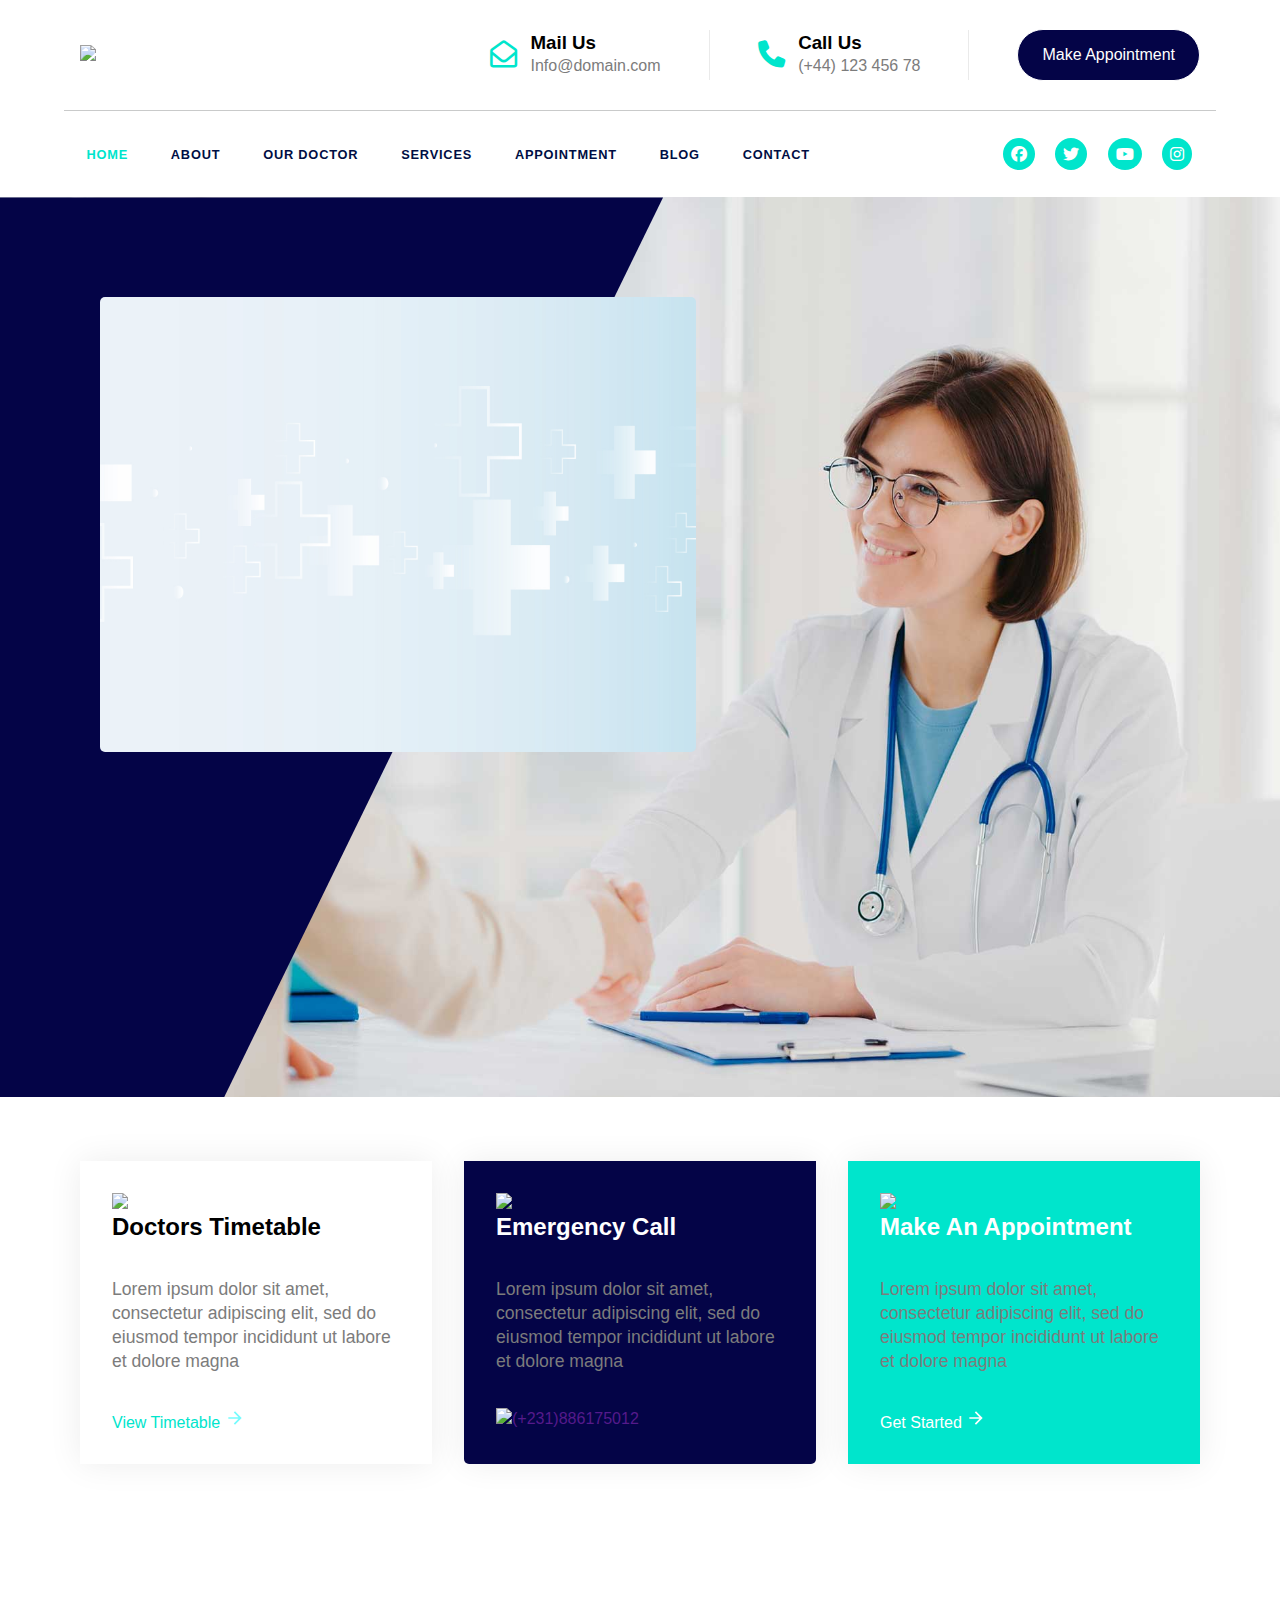
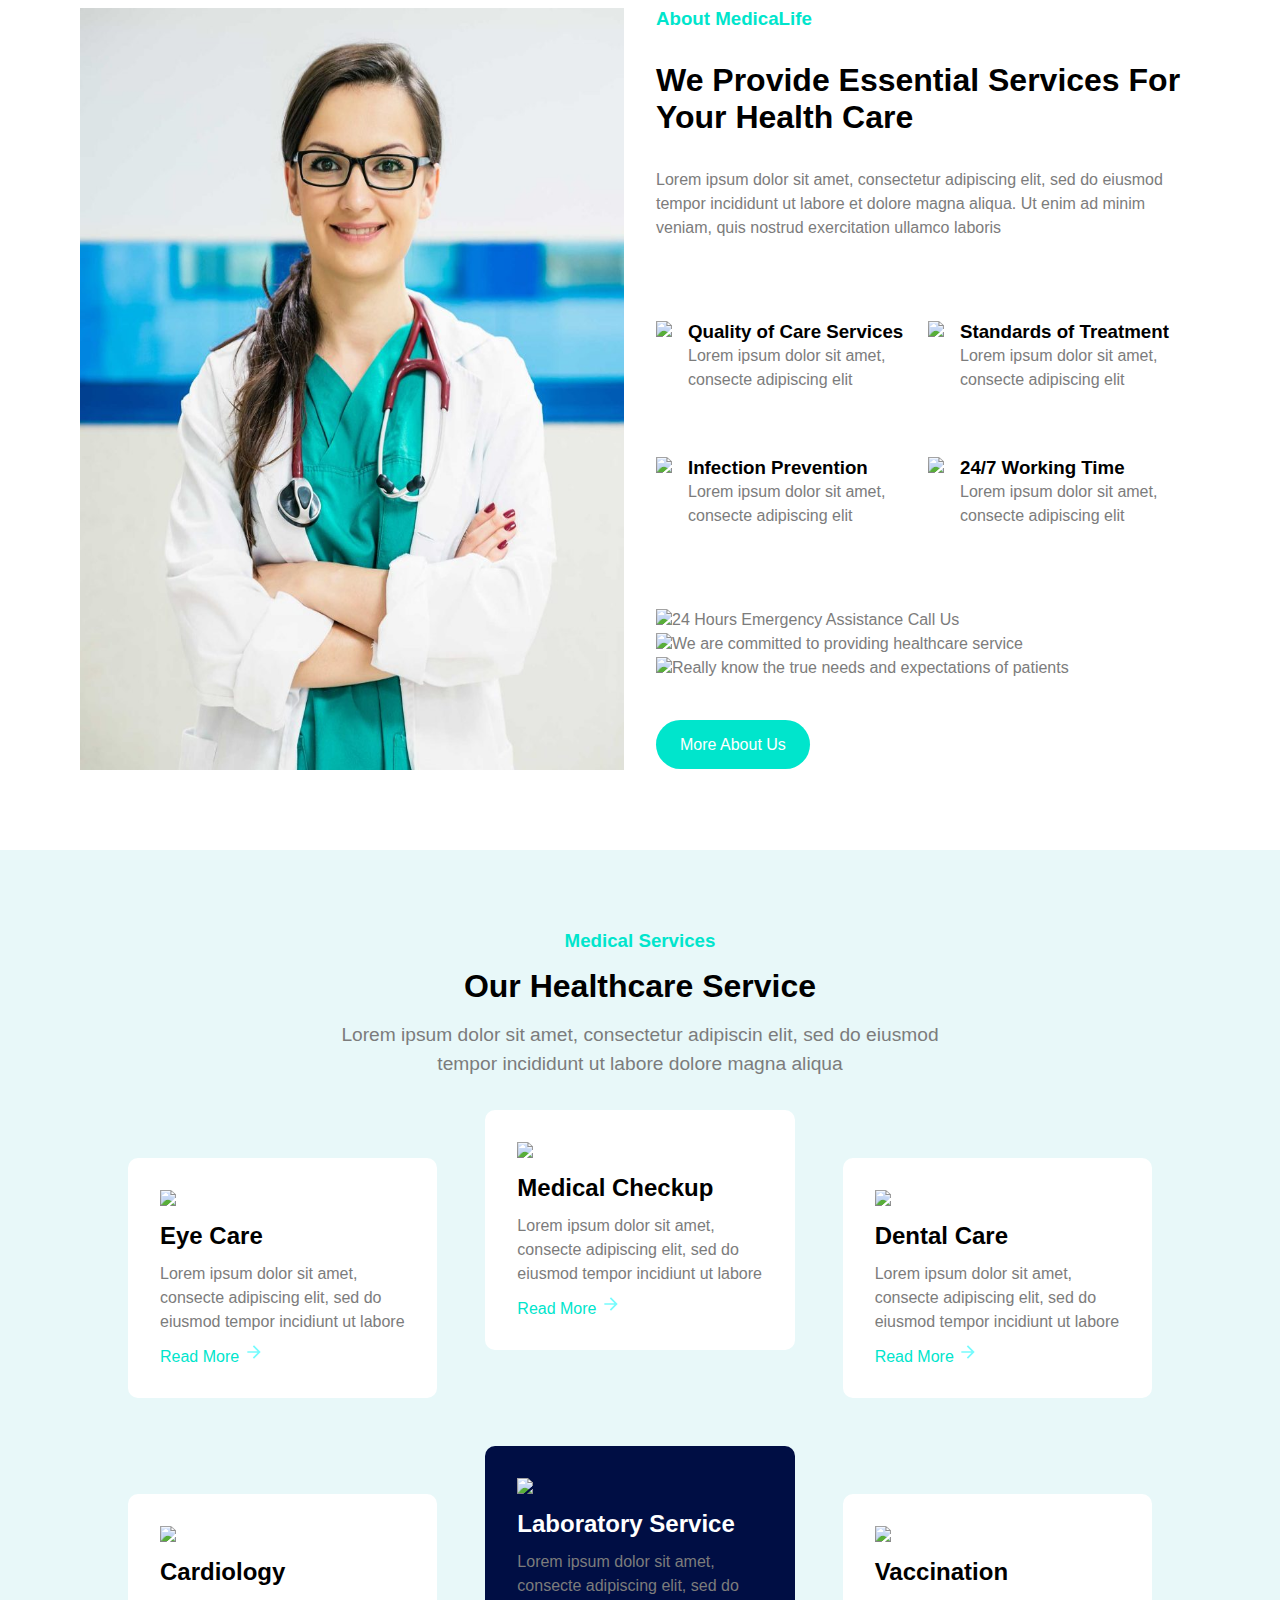
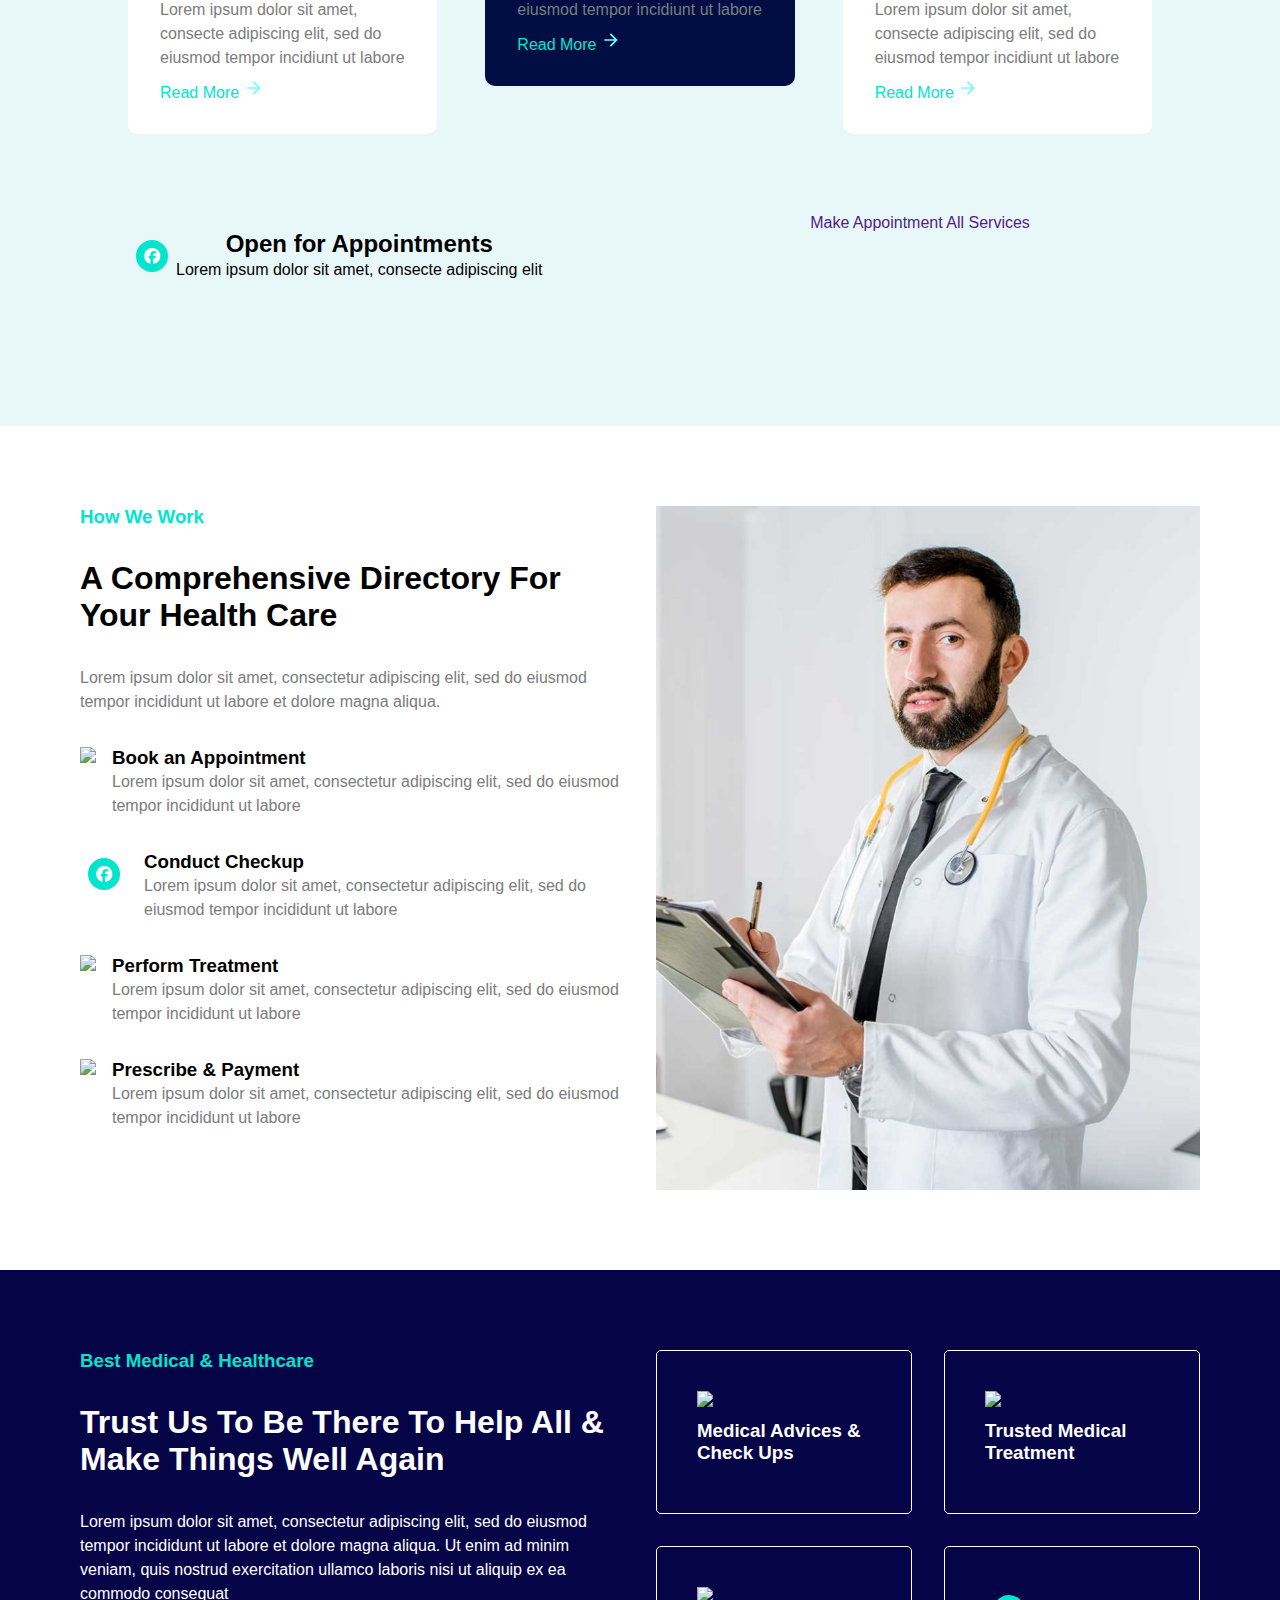
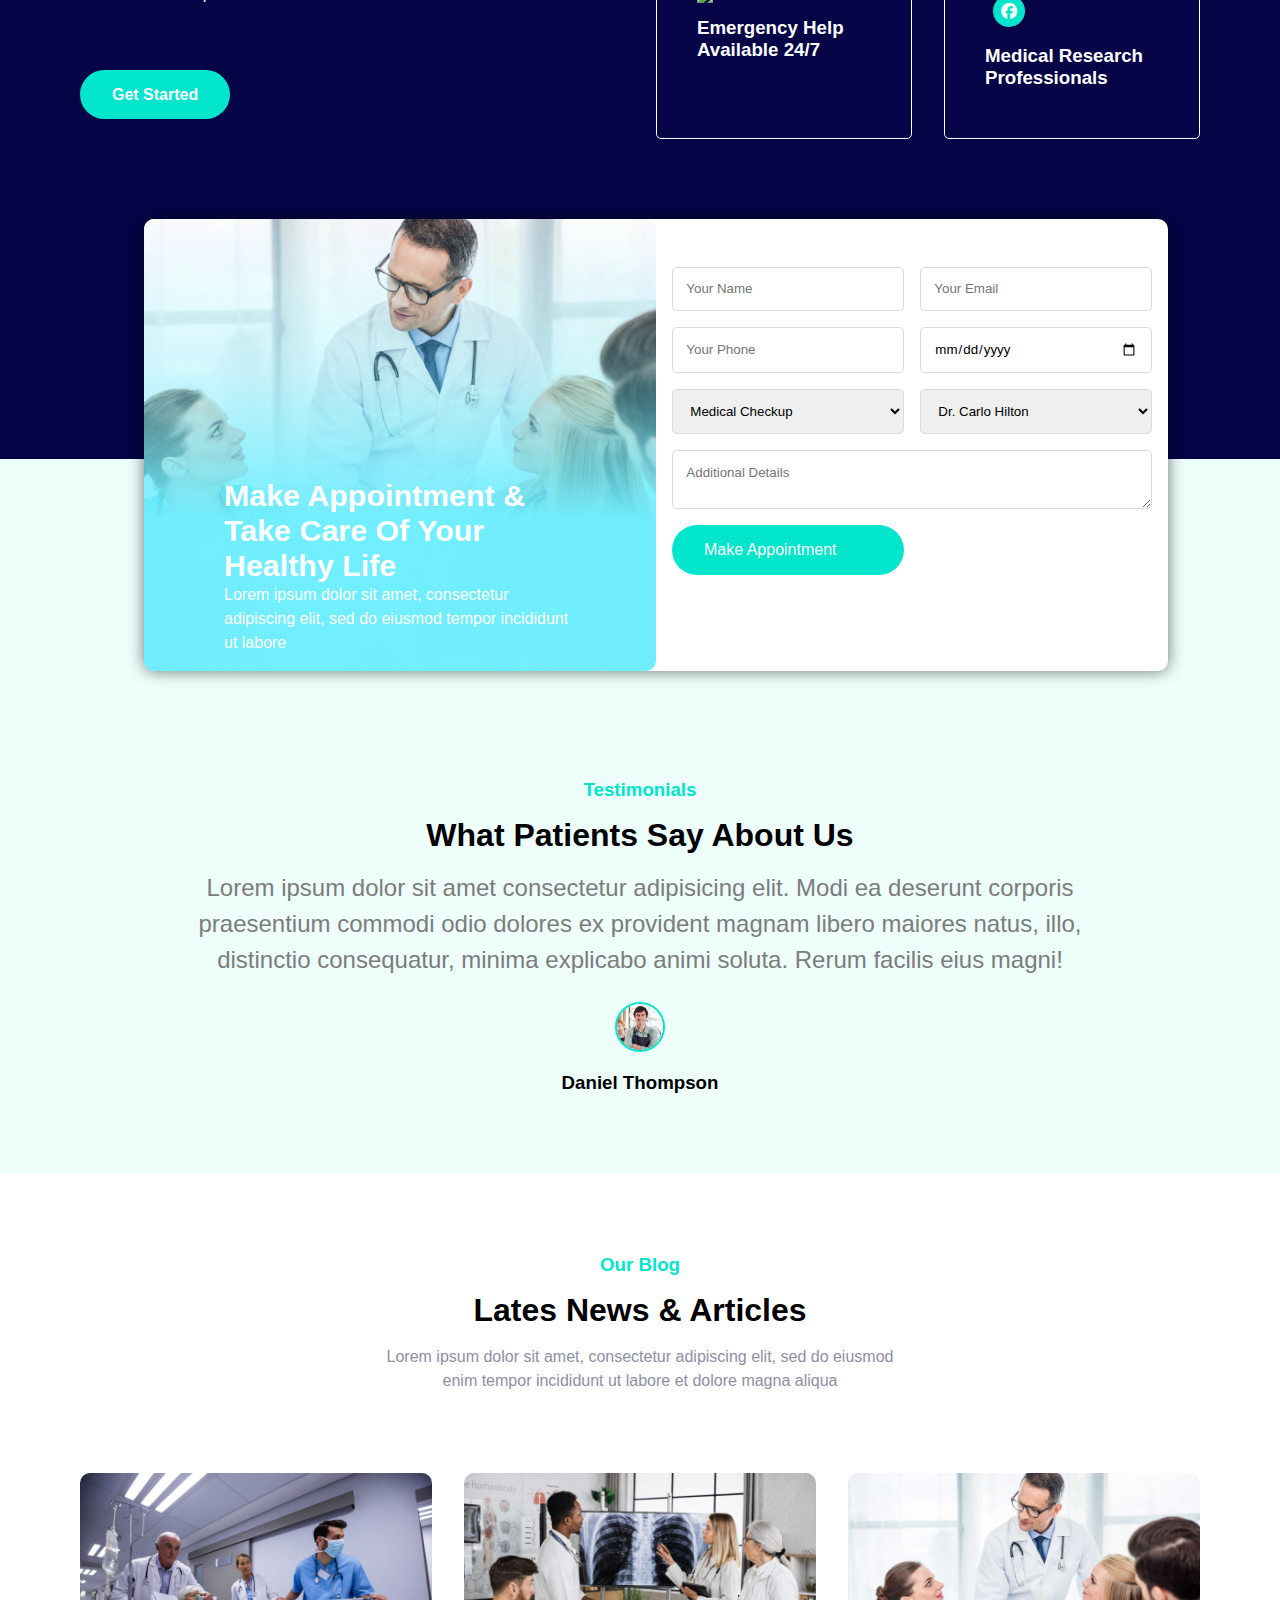
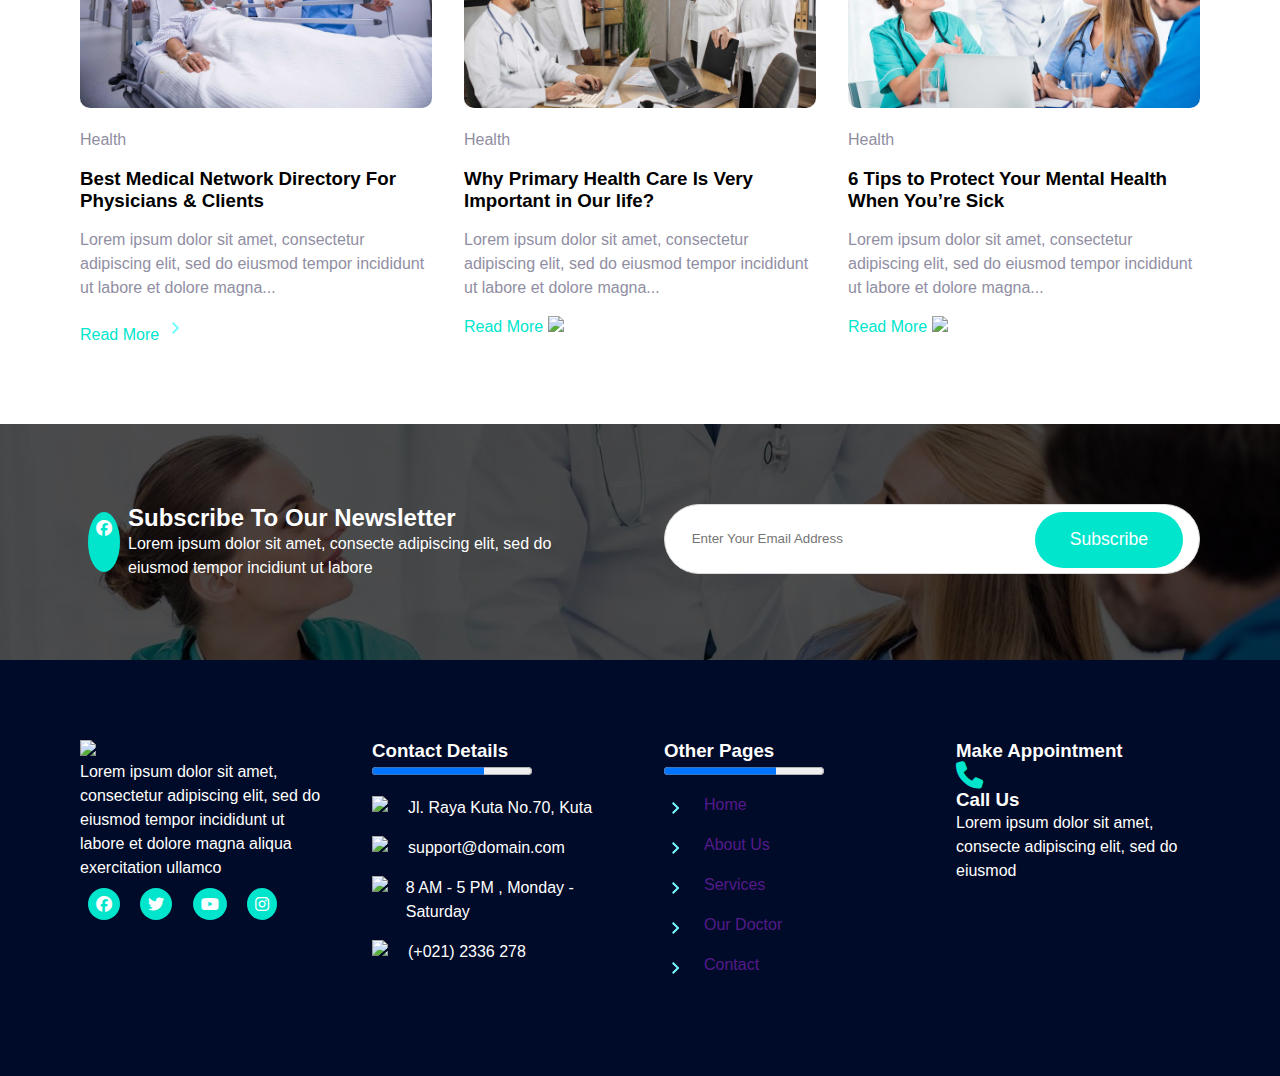
==== index.html @ dc0581f8 "Add files via upload" ====
<!DOCTYPE html>
<html lang="en">
<head>
    <meta charset="UTF-8">
    <meta name="viewport" content="width=device-width, initial-scale=1.0">
    <title>Med<span>A</span>id</title>
    <link rel="stylesheet" href="./style.css">
    <link rel="stylesheet" href="https://cdnjs.cloudflare.com/ajax/libs/font-awesome/6.5.1/css/all.min.css">
    <!-- <link href="https://unpkg.com/aos@2.3.1/dist/aos.css" rel="stylesheet"> -->
</head>
<body>
<main>
    <!-------------------header ------------>
<header>
    <div class="header">
        <a href=""><img src="./icons/logo4 (1).png" width="120px"></a>
        <article class="container">
            <!-- ----Mail Us-- -->
            <div class="row">
                <i class="fa-regular fa-envelope-open"></i> 
                <div>
                    <h3>Mail Us</h3>
                    <p>Info@domain.com</p>
                </div>
            </div>
              <!------- vertical-line --------->
              <div class="vertical-line"></div>
              <!-- ---Call Us -->
            <div class="row">
                <i class="fa-solid fa-phone"></i>    
                <div>
                    <h3>Call Us</h3>
                    <p>(+44) 123 456 78</p>
                </div>
            </div>
              <!------- vertical-line --------->
              <div class="vertical-line"></div>
              <!-- header button -->
            
                <a href="" class="appointment-link">Make Appointment</a>
        </article>
    </div>
    <div class="line"></div>
    <!-- nav links and social media contact -->
    <div class="nav-links">
        <!-- nav links  -->
       <nav>
          <a href=""> <span>HOME</span></a>
          <a href="">ABOUT</a>
          <a href="">OUR DOCTOR</a>
          <a href="">SERVICES</a>
          <a href="">APPOINTMENT</a>
          <a href="">BLOG</a>
          <a href="">CONTACT</a>
       </nav>
       <!-- social media contact -->
        <div>
          <i class="fa-brands fa-facebook"></i>
          <i class="fa-brands fa-twitter"></i> 
          <i class="fa-brands fa-youtube"></i> 
          <i class="fa-brands fa-instagram"></i> 
        </div>
    </div>
</header>
<!-------------- hero section ---------->

<section class="hero-section">
    <!-- clip-path background color -->
    <div class="clip-path"></div>

    <div class="hero-container">
        <h1>Best Medical & Healthcare Service For Your Family</h1>
        <p>Lorem ipsum dolor sit amet, consectetur adipiscing elit, sed do eiusmod tempor incididunt ut labore et dolore magna aliqua.</p>
        <div class="hero-contact">
         <a href="">Contact Us</a>
        </div>
        <!-- <span class="color-span"></span> -->
    </div>
    <!------video-play button---->
    <i class="fa-regular fa-circle-play"></i>  
</section>
<!-- -------------SECTION 2 portion (Doctors Timetable,Emergency Call & Make An Appointment) -->
<section>
    <article class=" rows">
        <div class="col col-1">
            <img src="./icons/chekk.png" width="50px">
            <h2>Doctors Timetable</h2>
            <p>Lorem ipsum dolor sit amet, consectetur adipiscing elit, sed do eiusmod tempor incididunt ut labore et dolore magna</p>
            <a href=""><span>View Timetable</span></a>
            <svg class="svg" xmlns="http://www.w3.org/2000/svg" height="24px" viewBox="0 -960 960 960" width="24px" fill="#75FBFD"><path d="M647-440H160v-80h487L423-744l57-56 320 320-320 320-57-56 224-224Z"/></svg>
        </div>
        <div class="col col-2">
            <img src="./icons/ecg_heart_48dp_FILL0_wght400_GRAD0_opsz48.png" width="50px">
            <h2>Emergency Call</h2>
            <p>Lorem ipsum dolor sit amet, consectetur adipiscing elit, sed do eiusmod tempor incididunt ut labore et dolore magna</p>
            <a href=""><img class="col-2-img" src="./icons/call_24dp_FILL0_wght400_GRAD0_opsz24.png" width="15px">(+231)886175012</a>
        </div>
        <div class=" col col-3">
            <img src="./icons/phone.png" width="50px">
            <h2>Make An Appointment</h2>
            <p>Lorem ipsum dolor sit amet, consectetur adipiscing elit, sed do eiusmod tempor incididunt ut labore et dolore magna</p>
               <a href="">Get Started</a>
               <svg class="svg" xmlns="http://www.w3.org/2000/svg" height="24px" viewBox="0 -960 960 960" width="24px" fill="#FFFFFF"><path d="M647-440H160v-80h487L423-744l57-56 320 320-320 320-57-56 224-224Z"/></svg>
        </div>
    </article>
    <!--------------SECTION 3 portion (About MedicaLife)---------- -->
    <article class=" About-MedicaLife">
        <div  class="image-background">
               <img src="./pictures/profile-qorga7ddh2tsvg2kkem7p39rzdx43914fgzhg4nksg.jpg" width="500px">
        </div>
        <div>
            <h3><span>About MedicaLife</span></h3>
            <h2>We Provide Essential Services For Your Health Care</h2>
            <p>Lorem ipsum dolor sit amet, consectetur adipiscing elit, sed do eiusmod tempor incididunt ut labore et dolore magna aliqua. Ut enim ad minim veniam, quis nostrud exercitation ullamco laboris</p>
            <!-- Services,Prevention,Treatment & 24/7 Working Time -->
            <article class="about">
                <div class="col-4">
                    <div>
                       <img src="./icons/ecg_heart_48dp_FILL0_wght400_GRAD0_opsz48.png" width="40px">
                    </div>
                    <div>
                        <h3>Quality of Care Services</h3>
                        <p>Lorem ipsum dolor sit amet, consecte adipiscing elit</p>
                    </div>
                </div>
                <div class="col-4">
                    <div>
                       <img src="./icons/stethoscope_48dp_FILL0_wght400_GRAD0_opsz48.png" width="40px">
                    </div>
                    <div>
                        <h3>Standards of Treatment</h3>
                        <p>Lorem ipsum dolor sit amet, consecte adipiscing elit</p>
                    </div>
                </div>
                <div class="col-4">
                    <div>
                      <img src="./icons/microbiology_48dp_FILL0_wght400_GRAD0_opsz48.png" width="40px">
                    </div>
                    <div>
                        <h3>Infection Prevention</h3>
                        <p>Lorem ipsum dolor sit amet, consecte adipiscing elit</p>
                    </div>
                </div>
                <div class="col-4">
                    <div>
                      <img src="./icons/nest_clock_farsight_analog_48dp_FILL0_wght400_GRAD0_opsz48.png" width="40px">
                    </div>
                    <div>
                        <h3>24/7 Working Time</h3>
                        <p>Lorem ipsum dolor sit amet, consecte adipiscing elit</p>
                    </div>
                </div>
            </article>
            <div class=" emergency">
              <p><img src="./icons/check_circle_24dp_FILL0_wght400_GRAD0_opsz24.png" width="20px">24 Hours Emergency Assistance Call Us</p>
              <p><img src="./icons/check_circle_24dp_FILL0_wght400_GRAD0_opsz24.png" width="20px">We are committed to providing healthcare service</p>
              <p><img src="./icons/check_circle_24dp_FILL0_wght400_GRAD0_opsz24.png" width="20px">Really know the true needs and expectations of patients</p>
            </div>
            <div class="link">
              <a href="" >More About Us</a>
            </div>
        </div>
       
    </article>
</section>
<!---------------- -SECTION 4 portion (Our Healthcare Service)--------------->

<section  class="Medical-Services">
    <h3><span>Medical Services</span></h3>
    <h2 class="medical-services-h2">Our Healthcare Service</h2>
    <p class="medical-services-p">Lorem ipsum dolor sit amet, consectetur adipiscin elit, sed do eiusmod tempor incididunt ut labore dolore magna aliqua</p>
    <article class="service">
        <div class="divs">
            <img src="./icons/eye.png" width="60px">
            <h2>Eye Care</h2>
            <p>Lorem ipsum dolor sit amet, consecte adipiscing elit, sed do eiusmod tempor incidiunt ut labore</p>
            <a href=""><span>Read More</span></a>
            <svg class="svg" xmlns="http://www.w3.org/2000/svg" height="24px" viewBox="0 -960 960 960" width="24px" fill="#75FBFD"><path d="M647-440H160v-80h487L423-744l57-56 320 320-320 320-57-56 224-224Z"/></svg>

        </div>
        <div class="div1">
            <img src="./icons/chekk.png" width="60px">
            <h2>Medical Checkup</h2>
            <p>Lorem ipsum dolor sit amet, consecte adipiscing elit, sed do eiusmod tempor incidiunt ut labore</p>
            <a href=""><span>Read More</span></a>
            <svg class="svg" xmlns="http://www.w3.org/2000/svg" height="24px" viewBox="0 -960 960 960" width="24px" fill="#75FBFD"><path d="M647-440H160v-80h487L423-744l57-56 320 320-320 320-57-56 224-224Z"/></svg>
        </div>
        <div class="divs">
            <img src="./icons/totth-WXDFW9G.png" width="60px">
            <h2>Dental Care</h2>
            <p>Lorem ipsum dolor sit amet, consecte adipiscing elit, sed do eiusmod tempor incidiunt ut labore</p>
            <a href=""><span>Read More</span></a>
            <svg class="svg" xmlns="http://www.w3.org/2000/svg" height="24px" viewBox="0 -960 960 960" width="24px" fill="#75FBFD"><path d="M647-440H160v-80h487L423-744l57-56 320 320-320 320-57-56 224-224Z"/></svg>
        </div>
        <div class="divs">
            <img src="./icons/cardio.png" width="60px">
            <h2>Cardiology</h2>
            <p>Lorem ipsum dolor sit amet, consecte adipiscing elit, sed do eiusmod tempor incidiunt ut labore</p>
            <a href=""><span>Read More</span></a>
            <svg class="svg" xmlns="http://www.w3.org/2000/svg" height="24px" viewBox="0 -960 960 960" width="24px" fill="#75FBFD"><path d="M647-440H160v-80h487L423-744l57-56 320 320-320 320-57-56 224-224Z"/></svg>
        </div>
        <div class="div-blue">
            <img src="./icons/medicine.png" width="60px">
            <h2>Laboratory Service</h2>
            <p>Lorem ipsum dolor sit amet, consecte adipiscing elit, sed do eiusmod tempor incidiunt ut labore</p>
            <a href=""><span>Read More</span></a>
            <svg class="svg" xmlns="http://www.w3.org/2000/svg" height="24px" viewBox="0 -960 960 960" width="24px" fill="#75FBFD"><path d="M647-440H160v-80h487L423-744l57-56 320 320-320 320-57-56 224-224Z"/></svg>
        </div>
        <div class="divs">
            <img src="./icons/vaccine-WXDFW9G.png" width="60px">
            <h2>Vaccination</h2>
            <p>Lorem ipsum dolor sit amet, consecte adipiscing elit, sed do eiusmod tempor incidiunt ut labore</p>
            <a href=""><span>Read More</span></a>
            <svg class="svg" xmlns="http://www.w3.org/2000/svg" height="24px" viewBox="0 -960 960 960" width="24px" fill="#75FBFD"><path d="M647-440H160v-80h487L423-744l57-56 320 320-320 320-57-56 224-224Z"/></svg>
        </div>
    </article>
    <div class="about">
        <article  class="row">
            <i class="fa-brands fa-facebook"></i>
            <div>
                <h2>Open for Appointments</h2>
                <p>Lorem ipsum dolor sit amet, consecte adipiscing elit</p>
            </div>
        </article>
        <article>
            <a href="">Make Appointment</a>
            <a href="">All Services</a>
        </article>
        
    </div>
    
</section>
<!-- -------------------SECTION 5 portion (How We Work)----------- -->
 <section>
    <article class="How-We-Work">
        <div>
            <h3><span>How We Work</span></h3>
            <h2>A Comprehensive Directory For Your Health Care</h2>
            <p>Lorem ipsum dolor sit amet, consectetur adipiscing elit, sed do eiusmod tempor incididunt ut labore et dolore magna aliqua.</p>
            <div>
                <article class="col-4">
                    <div>
                      <img src="./icons/phone_android_48dp_FILL0_wght400_GRAD0_opsz48.png" width="50px">
                    </div>
                    <div>
                        <h3>Book an Appointment</h3>
                        <p>Lorem ipsum dolor sit amet, consectetur adipiscing elit, sed do eiusmod tempor incididunt ut labore</p>
                    </div> 
                </article>
                <article class="col-4">
                    <div>
                      <i class="fa-brands fa-facebook"></i>
                    </div>
                    <div>
                        <h3>Conduct Checkup</h3>
                        <p>Lorem ipsum dolor sit amet, consectetur adipiscing elit, sed do eiusmod tempor incididunt ut labore</p>
                    </div> 
                </article>
                <article class="col-4">
                    <div>
                      <img src="./icons/stethoscope_48dp_FILL0_wght400_GRAD0_opsz48.png" width="50px">
                    </div>
                    <div>
                        <h3>Perform Treatment</h3>
                        <p>Lorem ipsum dolor sit amet, consectetur adipiscing elit, sed do eiusmod tempor incididunt ut labore</p>
                    </div> 
                </article>
                <article class="col-4">
                    <div>
                      <img src="./icons/payments_48dp_FILL0_wght400_GRAD0_opsz48.png" width="50px">
                    </div>
                    <div>
                        <h3>Prescribe & Payment</h3>
                        <p>Lorem ipsum dolor sit amet, consectetur adipiscing elit, sed do eiusmod tempor incididunt ut labore</p>
                    </div> 
                </article>
            </div>
        </div>
        <div  class="image-background">
            
               <img src="./pictures/122-qorg9moxaq1hs0wlx5of68hmwwr1dwr10mmsw1i8lc.jpg" width="500px">
            
        </div>
    </article>
 </section>
 <!------------- -SECTION 6 portion (Best Medical & Healthcare) -------------------->
 <section class="section-6">
    <div data-aos="fade-right"
     data-aos-offset="300"
     data-aos-easing="ease-in-sine">

    <article class="Best-Medical-Healthcare">
        <div>
            <h3><span>Best Medical & Healthcare</span></h3> 
            <h2>Trust Us To Be There To Help All & Make Things Well Again</h2> 
            <p>Lorem ipsum dolor sit amet, consectetur adipiscing elit, sed do eiusmod tempor incididunt ut labore et dolore magna aliqua. Ut enim ad minim veniam, quis nostrud exercitation ullamco laboris nisi ut aliquip ex ea commodo consequat</p> 
             <a href="">Get Started</a>
        </div>
        <div class=" best-medical-cols ">
            <article class="best-medical">
                <img src="./icons/stethoscope_48dp_FILL0_wght400_GRAD0_opsz48.png" width="50px">
                <h3>Medical Advices & Check Ups</h3>
            </article>
            <article class="best-medical">
                <img src="./icons/chekk.png" width="50px">
                <h3>Trusted Medical Treatment</h3>
            </article>
            <article  class="best-medical">
                <img src="./icons/ecg_heart_48dp_FILL0_wght400_GRAD0_opsz48.png" width="50px">
                <h3>Emergency Help Available 24/7</h3>
            </article>
            <article class="best-medical">
                <i class="fa-brands fa-facebook"></i>
                <h3>Medical Research Professionals</h3>
            </article>
        </div>
    </article>
    </div>
     <!--------------------------Make Appointment form--------------->
 <article  class="parent-box">
    <div class="parent-child">
        <h2>Make Appointment & Take Care Of Your Healthy Life</h2>
        <p>Lorem ipsum dolor sit amet, consectetur adipiscing elit, sed do eiusmod tempor incididunt ut labore</p>
    </div>
    <div>
        <form class="forms" >
            <div class="form">
                <input type="text" placeholder="Your Name">
                <input type="email" placeholder="Your Email">
                <input type="text" placeholder="Your Phone">
                <input type="date" >
            </div>
            <div class="form">
                <select id="" class="select1">
                    <option >Medical Checkup</option>
                    <option >Dental Care</option>
                    <option >Laboratory Service</option>
                    <option >Vaccination</option>
                </select>
            
                <select id="" class="select1">
                    <option >Dr. Carlo Hilton</option>
                    <option >Dr. Emmanuel Moiwoh Jr</option>
                    <option >Dr. William T Johnson</option>
                    <option >Dr. Benefit Shuga</option>
                </select>
            </div>
            <div class="form">
               <textarea name="" id="" placeholder="Additional Details"></textarea>
            
                <a href="">Make Appointment</a>
            </div>
        

            
        </form>
    </div>
 </article>
 </section>
 <div class="belog-form"></div>

 <!-- ---------------------SECTION 7 portion (What Patients Say About Us) ------------------>
    <section class="Testimony-box">
      <h3><span>Testimonials</span></h3>
      <h2>What Patients Say About Us</h2>
      <p>Lorem ipsum dolor sit amet consectetur adipisicing elit. Modi ea deserunt corporis praesentium commodi odio dolores ex provident magnam libero maiores natus, illo, distinctio consequatur, minima explicabo animi soluta. Rerum facilis eius magni!</p>
      <div>
         <img src="./pictures/3SUMAU.jpg" width="50px">
      </div>
      <h3>Daniel Thompson</h3>
    </section>
    <!-- --------SECTION 8 portion (Our Blog)----- -->
    <section class="our-blog">
        <h3><span>Our Blog</span></h3>
        <h2>Lates News & Articles</h2>
        <p>Lorem ipsum dolor sit amet, consectetur adipiscing elit, sed do eiusmod enim tempor incididunt ut labore et dolore magna aliqua</p>
        <article class="our-blog-parent-article">
            <!-- -------Health div---------->
            <div class="blog-col">
                <img src="./pictures/blog-1-1536x1024.jpg" width="350px" class="blog-img">
                <p>Health</p>
                <h3>Best Medical Network Directory For Physicians & Clients</h3>
                <p>Lorem ipsum dolor sit amet, consectetur adipiscing elit, sed do eiusmod tempor incididunt ut labore et dolore magna...</p>
                <a href=""><span>Read More</span></a>
                <svg xmlns="http://www.w3.org/2000/svg" height="24px" viewBox="0 -960 960 960" width="24px" fill="#75FBFD"><path d="M504-480 320-664l56-56 240 240-240 240-56-56 184-184Z"/></svg>
            </div>
            <!-- -------Medical div---------->
            <div class="blog-col">
                <img src="./pictures/blog-2-1536x1024.jpg" width="350px" class="blog-img">
                <p>Health</p>
                <h3>Why Primary Health Care Is Very Important in Our life?</h3>
                <p>Lorem ipsum dolor sit amet, consectetur adipiscing elit, sed do eiusmod tempor incididunt ut labore et dolore magna...</p>
                <a href=""><span>Read More</span></a>
                <img src="./icons/chevron_right_24dp_FILL0_wght400_GRAD0_opsz24.png" width="20px">
            </div>
            <!-- ------Insight div---------->
            <div class="blog-col">
                <img src="./pictures/blog-3-1536x1025.jpg" width="350px" class="blog-img">
                <p>Health</p>
                <h3>6 Tips to Protect Your Mental Health When You’re Sick</h3>
                <p>Lorem ipsum dolor sit amet, consectetur adipiscing elit, sed do eiusmod tempor incididunt ut labore et dolore magna...</p>
                <a href=""><span>Read More</span></a>
                <img src="./icons/chevron_right_24dp_FILL0_wght400_GRAD0_opsz24.png" width="20px">
            </div>
        </article>
    </section>
    <!---------------------- Subscribe To Our Newsletter------------------- -->
    <article class="subscribe">
        <div class="subscribe-box">
            <i class="fa-brands fa-facebook"></i>
            <div>
               <h2>Subscribe To Our Newsletter</h2>
               <p>Lorem ipsum dolor sit amet, consecte adipiscing elit, sed do eiusmod tempor incidiunt ut labore</p>
            </div>
        </div>
        <div>
            <input type="email" placeholder="Enter Your Email Address">
            <button class="subscribe-button">Subscribe</button>
        </div>
    </article>
    <!-------------------------- Footer ------------------------>
    <section class="footer">
        <article class="footer-row">
            <div class="Footer-col">
                <a href=""><img src="./icons/Footer-logo.png" width="120px"></a> 
                <p>Lorem ipsum dolor sit amet, consectetur adipiscing elit, sed do eiusmod tempor incididunt ut labore et dolore magna aliqua exercitation ullamco</p> 
                 <!-- social media contact -->
                <div class="footer-icon">
                  <i class="fa-brands fa-facebook"></i>
                  <i class="fa-brands fa-twitter"></i> 
                  <i class="fa-brands fa-youtube"></i> 
                  <i class="fa-brands fa-instagram"></i> 
                </div>
            </div>
            <!-- Contact Details -->
            <div class="Footer-col">
                <h3>Contact Details</h3>
                <progress value="70" max="100"></progress>
                <article class="contact">
                    <img src="./icons/location_on_48dp_FILL0_wght400_GRAD0_opsz48.png" width="20px">
                    <p>Jl. Raya Kuta No.70, Kuta</p>   
                </article>
                <article class="contact">
                    <img src="./icons/mail_24dp_FILL0_wght400_GRAD0_opsz24.png" width="20px">
                    <p>support@domain.com</p>   
                </article>
                <article class="contact">
                    <img src="./icons/nest_clock_farsight_analog_48dp_FILL0_wght400_GRAD0_opsz48.png" width="20px">
                    <p>8 AM - 5 PM , Monday - Saturday</p>   
                </article>
                <article class="contact">
                    <img src="./icons/call_24dp_FILL0_wght400_GRAD0_opsz24.png" width="20px">
                    <p>(+021) 2336 278</p>   
                </article>
            </div>
             <!--Other Pages -->
            <div class="Footer-col">
                <h3>Other Pages</h3>
                <progress value="70" max="100"></progress>
                <article class="contact">
                    <svg xmlns="http://www.w3.org/2000/svg" height="24px" viewBox="0 -960 960 960" width="24px" fill="#75FBFD"><path d="M504-480 320-664l56-56 240 240-240 240-56-56 184-184Z"/></svg>
                    <a href="">Home</a>  
                </article>
                <article class="contact">
                    <svg xmlns="http://www.w3.org/2000/svg" height="24px" viewBox="0 -960 960 960" width="24px" fill="#75FBFD"><path d="M504-480 320-664l56-56 240 240-240 240-56-56 184-184Z"/></svg>
                    <a href="">About Us</a>   
                </article>
                <article class="contact">
                    <svg xmlns="http://www.w3.org/2000/svg" height="24px" viewBox="0 -960 960 960" width="24px" fill="#75FBFD"><path d="M504-480 320-664l56-56 240 240-240 240-56-56 184-184Z"/></svg>
                    <a href="">Services</a>   
                </article>
                <article class="contact">
                    <svg xmlns="http://www.w3.org/2000/svg" height="24px" viewBox="0 -960 960 960" width="24px" fill="#75FBFD"><path d="M504-480 320-664l56-56 240 240-240 240-56-56 184-184Z"/></svg>
                    <a href="">Our Doctor</a>  
                </article>
                <article class="contact">
                    <svg xmlns="http://www.w3.org/2000/svg" height="24px" viewBox="0 -960 960 960" width="24px" fill="#75FBFD"><path d="M504-480 320-664l56-56 240 240-240 240-56-56 184-184Z"/></svg>
                    <a href="">Contact</a>  
                </article>
            </div>
             <!-- Make Appointment -->
            <div class="Footer-col">
                <h3>Make Appointment</h3>
                <div>
                    <i class="fa-solid fa-phone"></i>
                    <div>
                        <h3>Call Us</h3>
                        <p>Lorem ipsum dolor sit amet, consecte adipiscing elit, sed do eiusmod</p>
                    </div>
                </div>
            </div>
        
        </article>
    </section>
</main> 
<!-- <script src="https://unpkg.com/aos@2.3.1/dist/aos.js"></script> -->
<script>
    // AOS.init();
  </script>
</body>
</html>
---- style.css ----
/* div{
   

} */
*{
    margin: 0;
    padding: 0;
    box-sizing: border-box;
    font-family: sans-serif;
    text-decoration: none;
}
p{
   line-height: 1.5em;
}
span{
   color: #00E5CC;
}
/* ------------------header ------------ */
.header{
   display: flex;
   justify-content: space-between;
   align-items: center;
   padding: 1em 5em;
}
header h2{
   font-size: 2rem;
   color: #000E44;
}
/* ------------------header contact area------------ */
.container{
     display: flex;
   align-items: center;
}
.row{
   display: flex;
   align-items: center;
    padding: 1em 3em;
   
}
/* ---- vertical-line ------- */
.vertical-line{
   height: 50px;
   border-left: 1px solid #EAEAEA;
   
  
}
header p{
   color: #7c7c7c;
}
/* ------ header button ------- */
.appointment-link{
   border: 1px solid;
   padding: 1em 1.5em;
   border-radius: 3rem;
   margin-left: 3em;
   background-color: #040447;
   text-decoration: none;
   color: white;
   transition: 0.5s;
}
.appointment-link:hover{
   transform: translateY(-10px);
   
}
/* ------ header icons ------- */
.fa-regular,.fa-solid{
   font-size: 1.7rem;
   margin-right: 0.5em;
   color: #00E5CC;
}
/*------ header line----- */
.line{
   border-bottom: 1px solid rgb(201, 202, 202);
   width: 90%;
   margin: 0 auto; 
}
/* - nav links and social media contact - */
.nav-links{
   display: flex;
   justify-content: space-between;
   padding: 1.2em 5em;
   align-items: center;
}
/* -- nav links -----  */
nav a{
   text-decoration: none;
   padding: 0.5em;
   font-size: 0.8rem;
   color: #000E44;
   letter-spacing: 0.05rem;
   margin-right: 2em;
   font-weight: 800;
   transition: 0.5s;
   
}
nav a:hover{
   color: #00E5CC;
}
/* social media contact  */
.fa-brands{
   padding: 0.5em;
   background-color: #00E5CC;
   border-radius: 50%;
   margin: 0.5em;
   color: white;
   cursor: pointer;
}
.fa-brands:hover{
   background-color: #000B29;
   transition: 0.5s;
   transform: scale(0.85);
}
/* ---------------hero-section-------------- */
.hero-section{
   background-image: url(./pictures/banner2.jpg);
   height: 100vh;
   background-repeat: no-repeat;
   background-position: center;
   background-size: cover;
   position: relative;
   width: 100%;
   
}
/*----- hero-container----- */
.hero-container{
   background-image: url(./pictures/bg-health.jpg);
   background-repeat: no-repeat;
   background-position: center;
   background-size: cover;
   object-fit: contain;
   max-width: 600px;
   padding: 5em 3em;
   border-radius: 5px;
   position: absolute;
   left: 100px;
   top: 100px;
   

   
}
/* --------hero-container h1 --------*/
.hero-container h1{
   font-size: 3rem;
   max-width: 500px;
   color: #040447;
   transform: translateX(-100%);
   opacity: 0;
   animation:splash 2s forwards;
   transition: 3s;
   animation-delay: 1s;
}
/* -----.hero-container paragraph-------*/
.hero-container p{
   max-width: 500px;
   margin-top: 1em;
   margin-bottom: 3em;
   transform: translateX(100%);
   opacity: 0;
   animation:splash 1s forwards;
   transition: 3s;
   animation-delay: 1s;
}
/* ----------hero-container  button----------- */
.hero-container  a{
  
   border: 1px solid;
   padding: 1em 1.5em;
   border-radius: 3rem;
   background-color: #040447;
   text-decoration: none;
   color: white;


   
}
.hero-contact{
   transform: translateX(-100%);
   opacity: 0;
   animation:links 1s forwards;
   transition: 3s;
   animation-delay: 1s;
}
.hero-contact:hover{
   transform: translateY(-10px);
   
}
.color-span{
   background-color: #00E5CC;
   height: 20px;
   width: 250px;
   position: absolute;
   top: 10.5em;
   
}
/* --------------animation for the hero section --------*/
@keyframes splash{
   to{
      opacity: 1;
      transform: translateX(0px);
   }
}
@keyframes links{
   to{
      opacity: 1;
      transform: translateX(0px);
   }
}

/*------------- clip-path background color--------- */

.clip-path{
clip-path: polygon(0 0, 74% 0, 25% 100%, 0% 100%);
background-color: #040447;
   height: 100vh;
   max-width: 70vw;
  
}
/* -----video-play button--- */
.fa-circle-play{
   position: absolute;
   bottom: 2.5rem;
   right: 35rem;
   border-radius: 5px;
   padding: 1em;
   background-color: #00E5CC;
   color: white;
   font-size: 3rem;
   transform: translateX(100%);
   opacity: 0;
   animation:splash 2s forwards;
   transition: 3s;
   animation-delay: 1s;
}
/* ------------SECTION 2 portion (Doctors Timetable,Emergency Call & Make An Appointment)---------------- */
.rows{
   padding: 4em 5em;
   display: grid;
   grid-template-columns: 1fr 1fr 1fr;
   grid-gap: 2em;
   /* transform: translateY(100%); */
   /* opacity: 0; */
   /* animation:splash 2s forwards; */
   transition: 3s;
   animation-delay: 4s;
}

.col{
   padding: 2em;
  box-shadow: 0 0  2em 0 rgba(0, 0, 0, 0.075);
}
.col p{
   margin-bottom: 2em;
   margin-top: 2em;
   color: #7c7c7c;
   font-size: 1.1rem;
   line-height: 1.5rem;
   
}
.col-2{
   background-color: #040447;
   color: white;
   padding: 2em 2em;
   
   border-radius: 0 0 5px 5px;

}
/* .col-2 a{
   padding: 1em 2em;
   background-color: white;
   color: black;
   border-radius: 5em;
   font-weight: 800;
   font-size: 1.2em;
} */
/* .col-2 a img{
   margin-right: 1em;
   margin-top: 1em;
   
} */
.col-3{
   background-color: #00E5CC;
   color:white; 
}
.col-3 a{
   color: white;
   
}
.svg{
  height: 20px;
 width: 20px;
 cursor: pointer;

}
/* ----------------------- --- ---SECTION 3 portion (About MedicaLife)---------------------------------- */
.image-background{
   background-color: #D4FBF6;
   position: relative;
}
/* .image{
   border-radius: 5px;
   position: absolute;
} */

.About-MedicaLife{
   display: grid;
   grid-template-columns: 1fr 1fr;
   padding: 5em 5em;
   grid-gap: 2em;
}
.About-MedicaLife h2{
   margin: 1em 0;
   font-size: 2rem;
}
.About-MedicaLife p{
   color: #7c7c7c;
}
.about{
   display: grid;
   grid-template-columns: 1fr 1fr;
   margin: 3em 0;
}
.col-4{
   display: flex;
   margin: 2em 0;
   line-height: 1.5rem;
   gap: 1rem;
}
.emergency{
   margin-bottom: 2.5em;
   line-height: 2rem;
}
.link{
   padding: 1em 0;

}
.link a{
   padding: 1em 1.5em;
   border-radius: 3rem;
   background-color: #00E5CC;
   text-decoration: none;
   color: white;
   margin-bottom: 1em;
}
/* ----------------- -SECTION 4 portion (Medical Services)----------------- */

.Medical-Services {
   padding: 5em 5em;
   background-color: #E8F8F9;
   text-align: center;
}
.medical-services-h2{
   font-size: 2rem;
   margin: 0.5em 0;
}
.medical-services-p{
   max-width: 600px;
   margin: 0  auto;
   line-height: 1.5em;
   font-size: 1.2rem;
   color: #7c7c7c;
}
.service{
   display: grid;
   grid-template-columns: 1fr 1fr 1fr;
   grid-gap: 3em;
   text-align: left;
   padding: 2em 3em;
   margin-bottom: 2em;
}

.divs{
   background-color: #FFFFFF;
   padding: 2em;
   margin-top: 3em;
   border-radius: 10px;
}
.divs h2{
   margin: 0.5em 0;
}
.divs p,.div-blue p,.div1 p{
   margin: 0.5em 0;
   color: #7c7c7c;
}
.div1{
   background-color: #FFFFFF;
   padding: 2em;
   margin-bottom: 3em;
   border-radius: 10px;
}
.div1 h2{
   margin: 0.5em 0;
}
.div-blue{
   background-color: #000E44;
   padding: 2em;
   color: #FFFFFF;
   margin-bottom: 3em;
   border-radius: 10px;
   
}
.div-blue h2{
   margin: 0.5em 0;
}
/* -----------------------------------SECTION 5 portion (How We Work)----------------------------  */


.How-We-Work{
   display: grid;
   grid-template-columns: 1fr 1fr;
   padding: 5em 5em;
   grid-gap: 2em;
}
.How-We-Work h2{
   margin: 1em 0;
   font-size: 2rem;
}
.How-We-Work p{
   color: #7c7c7c;
}
.image-background img{
   width: 100%;
   height: 100%;
}

/*------------------------SECTION 6 portion (Best Medical & Healthcare) ------------------------*/
.section-6{
   background-color: #040447;
   color: white;
   padding-bottom: 15em;
}
.Best-Medical-Healthcare{
   display: grid;
   grid-template-columns: 1fr 1fr;
   padding: 5em 5em;
   grid-gap: 2em;
}
.Best-Medical-Healthcare h2{
   margin: 1em 0;
   font-size: 2rem;
}
.Best-Medical-Healthcare p{
   margin-bottom: 5em;
   max-width: 550px;
}
.Best-Medical-Healthcare a{
   padding: 1em 2em;
   background-color: #00E5CC;
   border-radius: 50px;
   color: white;
   font-weight: 800;
}
.best-medical-cols{
   display: grid;
   grid-template-columns: 1fr 1fr;
   grid-gap: 2em;
}
.best-medical{
   border: 1px solid;
   padding: 2.5em;
   border-radius: 5px;
}
.best-medical h3{
   margin: 0.5em 0em;
}

/* ------------------------------Make Appointment form------------------------ */
.parent-box{
   display: grid;
   grid-template-columns: 1fr 1fr;
   position: absolute;
   background-color: white;
   border-radius: 10px;
   left: 9em;
   width: 80%;
   
   box-shadow: 0 0 1em 0 rgba(0, 0, 0, 0.548);
}
.parent-child{
   padding: 1em 5em;
   background-image:linear-gradient(rgba(0,0,0,0.0),rgba(112, 238, 255, 0.301),rgba(112, 238, 255, 0.993),rgba(112, 238, 255, 0.993)),url(./pictures/blog-3-1536x1025.jpg);
   background-position: center;
   background-repeat: no-repeat;
   background-size: cover;
   border-radius: 10px;
   color: white;
}
.parent-child h2{
   margin-top: 8em;
   font-size: 1.9rem;
}
.forms{
   padding: 2em 1em;
   
}
.form{
   display: grid;
   grid-template-columns: 1fr 1fr;
   grid-gap: 1em;
   margin: 1em 0;
}

input{
   outline: none;
   padding: 1em 1em;
   border-radius: 5px;
   border: 0.5px solid #d9dadb ;
}

select{
   padding: 1em 1em; 
   border-radius: 5px;
   border: 0.5px solid #d9dadb ;
   outline: none;
}
textarea{
   grid-column: 1/3;
   padding: 1em 1em; 
   border-radius: 5px;
   border: 0.5px solid #d9dadb ;
   outline: none;
}
.forms a{
   background-color: #00E5CC;
   padding: 1em 2em;
   border-radius: 50px;
   color: white;
   font-weight: 500;
}
/* ------------------------SECTION 7 portion (What Patients Say About Us) -------------------- */
.Testimony-box{
   padding: 20em 10em 5em;
   background-color: #EDFEFB;
   text-align:center ;
}
.Testimony-box h2{
   margin: 0.5em 0;
   font-size: 2rem;
}
.Testimony-box p{
   font-size: 1.5rem;
   color: #7c7c7c;
   margin-bottom: 1em;
}
.Testimony-box img{
   border-radius: 50%;
   border: 2px solid rgb(0,229,204);
   margin-bottom: 1em;
}
/* -------------------------SECTION 8 portion (Our Blog)--------------------- */
.our-blog{
   padding: 5em 5em;
   text-align:center ;
}
.our-blog h2{
   margin: 0.5em 0;
   font-size: 2rem;
}
.our-blog p{
   max-width: 510px;
   margin: 0 auto;
   color: #908EA2;
}
.our-blog-parent-article{
   display: grid;
   grid-template-columns: repeat(3,1fr);
   grid-gap:2em ;
   margin-top: 5em;
}
.blog-col{
   text-align: left;
}
.blog-col p{
   color: #908EA2;
   margin: 1em 0;
}
.blog-img{
   width: 100%;
   border-radius: 10px;
   object-fit: contain;
}

/* ------------------------ Subscribe To Our Newsletter------------------- */
.subscribe{
   padding: 5em;
  background-image:linear-gradient(rgba(0,0,0,0.7),rgba(0,0,0,0.7)),url(./pictures/blog-3-1536x1025.jpg);
  background-repeat: no-repeat;
  background-position: center;
  background-size: cover;
  color: white;
  display: grid;
  grid-template-columns: 1fr 1fr;
  grid-gap: 3em;
  position: relative;

}
.subscribe-box{
   display: flex;
}
.subscribe input{
   width: 100%;
   padding: 2em 2em;
   border-radius: 50px;
}
.subscribe-button{
   position: absolute;
   top: 5.5rem;
   padding: 1em 2em;
   border-radius: 50px;
   background-color: #00E5CC;
   right: 5.5em;
   border: none;
   color: white;
   cursor: pointer;
   font-size: 1.1rem;
}
.subscribe-button:hover{
   background-color: #040447;
   transition: 0.5s;
}
/* ----------- Footer ----------- */
.footer{
   padding: 5em 5em;
   background-color: #000B29;
   color:white;
}
.footer-row{
   display: grid;
   grid-template-columns: repeat(4,1fr);
   grid-gap: 3em;
}
/* <!-- Contact Details --> */
.contact{
   display: flex;
   gap: 1em;
   margin: 1em 0;
   
}
/* --------------this portion of the css is the responsive layout (media query max-width of 1024px)------------ */
@media (max-width:1024px){
   /* ------------------header ------------ */
   
   .header{
      padding: 1em 2em;
   }
   /*------ header line----- */
   .line{
      width: 94%; 
   }
   /* - nav links and social media contact - */
.nav-links{
   padding: 1.2em 1.5em;
}
nav a{
   margin-right: 1em;
}
/*----- hero-container----- */
.hero-container{
   max-width: 500px;
   padding: 3em 2em;
   top: 50px;
}
/* -----video-play button--- */
.fa-circle-play{
   bottom: 2.5rem;
   right: 21rem;
   padding: 1em;
}
/* SECTION 2 portion (Doctors Timetable,Emergency Call & Make An Appointment)-*/
.rows{
   padding: 3em 2em;
}
/* -SECTION 3 portion (About MedicaLife)--- */
.About-MedicaLife{
   padding: 5em 2em;
   grid-gap: 1em;
}
/* ----------------- -SECTION 4 portion (Medical Services)----------------- */

.Medical-Services {
   padding: 3em 2em;
}
.service{
   grid-gap: 1em;
   padding: 2em 0em;
   margin-bottom: 2em;
}
/* -------- Footer ----------- */
.footer-icon{
   font-size: 0.8rem;
}
}
/* -//////////this portion of the css is the responsive layout (media query max-width of 768px)-/////////// */
@media (max-width:768px){
   /* -- nav links -----  */
   nav a{
      display: none;
   }
   /* .appointment-link */
   .appointment-link{
     display: none;
   }
   /*----- hero-container----- */
.hero-container{
   max-width: 400px;
   padding: 3em 2em;
   left: 0;
   top: 70px;
}
/* --------hero-container h1 --------*/
.hero-container h1{
   font-size: 2rem;
   max-width: 400px;
}
/* -----video-play button--- */
.fa-circle-play{
   bottom: 3.5rem;
   right: 18rem;
   padding: 0.5em;
}
/* SECTION 2 portion (Doctors Timetable,Emergency Call & Make An Appointment)---- */
.rows{
   padding: 3em 2em;
   display: grid;
   grid-template-columns: 1fr 1fr;
}
.col-3{
   grid-row: 2/3;
   grid-column: 1/3;
}
/* ----------------------- --- ---SECTION 3 portion (About MedicaLife)---------------------------------- */
.About-MedicaLife{
   padding: 5em 2em;
   grid-gap: 1em;
   display: grid;
   grid-template-columns: 1fr;
}
/* ----------------- -SECTION 4 portion (Medical Services)----------------- */

.Medical-Services {
   padding: 3em 2em;
}
.service{
   grid-gap: 1em;
   grid-template-columns: 1fr 1fr;
}
.div1{
  margin-top: 3em;
}
.divs{
   background-color: #FFFFFF;
   padding: 2em;
   margin-bottom: 3em;
   border-radius: 10px;
}
.div-blue{
margin-top: 3em;
}
/* -----------SECTION 5 portion (How We Work)---  */


.How-We-Work{
   display: grid;
   grid-template-columns: 1fr;
   grid-gap: 2em;
   padding: 5em 2em;
}
/*------------------------SECTION 6 portion (Best Medical & Healthcare) ------------------------*/
.section-6{
   background-color: #040447;
   color: white;
   padding-bottom: 15em;
}
.Best-Medical-Healthcare{
   display: grid;
   grid-template-columns: 1fr;
   padding: 5em 2em;
   grid-gap: 2em;
}
/* ------------------------------Make Appointment form------------------------ */
.parent-box{
   display: grid;
   grid-template-columns: 1fr ;
   left: 2.5em;
   width: 90%;
   background-color: #FFFFFF;
}
.form{
   display: grid;
   grid-template-columns: 1fr;

   padding: 1em 1em;
   grid-gap: 2em;
}
/* belog-form */
.belog-form{
   height: 50vh;
   background-color: #F9FEFE;
}
/* ------------------------SECTION 7 portion (What Patients Say About Us) -------------------- */
.Testimony-box{
   padding: 45em 2em 5em;
   background-color: #EDFEFB;
   text-align:center ;
}
/* -------------------------SECTION 8 portion (Our Blog)--------------------- */
.our-blog{
   padding: 5em 2em;
   text-align:center ;
}
.our-blog-parent-article{
   display: grid;
   grid-template-columns:1fr;
   grid-gap:2em ;
   margin-top: 5em;
}
/* ------------------------ Subscribe To Our Newsletter------------------- */
.subscribe{
   padding: 5em 2em;
  display: grid;
  grid-template-columns: 1fr;
  grid-gap: 2em;

}
.subscribe-button{
   position: absolute;
   top: 12.2rem;
   right: 2.5em;
   
   font-size: 1.1rem;
}
/* ----------- Footer ----------- */
.footer{
   padding: 5em 2em;
   background-color: #000B29;
   color:white;
}
.footer-row{
   display: grid;
   grid-template-columns: repeat(2,1fr);
   grid-gap: 2em;
}
}



/* --------------this portion of the css is the responsive layout (media query max-width of 600px)------------ */
@media (max-width:600px){
   /* ------------------header ------------ */
   .row{
      display: none;
   }
   .header a{
      margin: 0 auto;
   }
   .vertical-line{
      display: none;
   }
      /*----- hero-container----- */
.hero-container{
   max-width: 700px;
   padding: 3em 2em;
   left: 1em;
   top: 70px;
}
/* -----video-play button--- */
.fa-circle-play{
   display: none;
}
/* SECTION 2 portion (Doctors Timetable,Emergency Call & Make An Appointment)---- */
.rows{
   padding: 3em 2em;
   display: grid;
   grid-template-columns: 1fr;
}
.col{
   grid-column: 1/2;
}
.col-2{
   grid-column: 1/2;
}
/* ---SECTION 3 portion (About MedicaLife)------- */
.about{
   display: grid;
   grid-template-columns: 1fr;
   
}
.image-background img{
   width: 100%;
}
/* ----------------- -SECTION 4 portion (Medical Services)----------------- */
.service{
   grid-gap: 1em;
   grid-template-columns: 1fr;
}
/* -----SECTION 6 portion (Best Medical & Healthcare)  */
.best-medical-cols{
   display: grid;
   grid-template-columns: 1fr;
   grid-gap: 1em;
}
.section-6{
   padding-bottom: 7em;
}
/* ------------------------------Make Appointment form------------------------ */
.parent-box{
   flex-direction: column;
   height: 75vh;
   position: absolute;
   width: 85%;
   margin: 0 auto;
}
.parent-child {
   border-bottom-left-radius: 0em;
   border-bottom-right-radius: 0em;
}
.forms{
   background-color: #FFFFFF;
  border-bottom-left-radius: 10px;
  border-bottom-right-radius: 10px;
   box-shadow: 0 0 0.5em 0 rgba(0, 0, 0, 0.548);
}

.form{
   display: grid;
   grid-template-columns: 1fr;
   gap: 1em;
 
}
/* belog-form */
.belog-form{
   height: 50vh;
   background-color: #F9FEFE;
}

/* ----------- Footer ----------- */
.footer{
   padding: 5em 2em;
   background-color: #000B29;
   color:white;
}
.footer-row{
   display: grid;
   grid-template-columns: repeat(1,1fr);
   grid-gap: 1em;
}

}
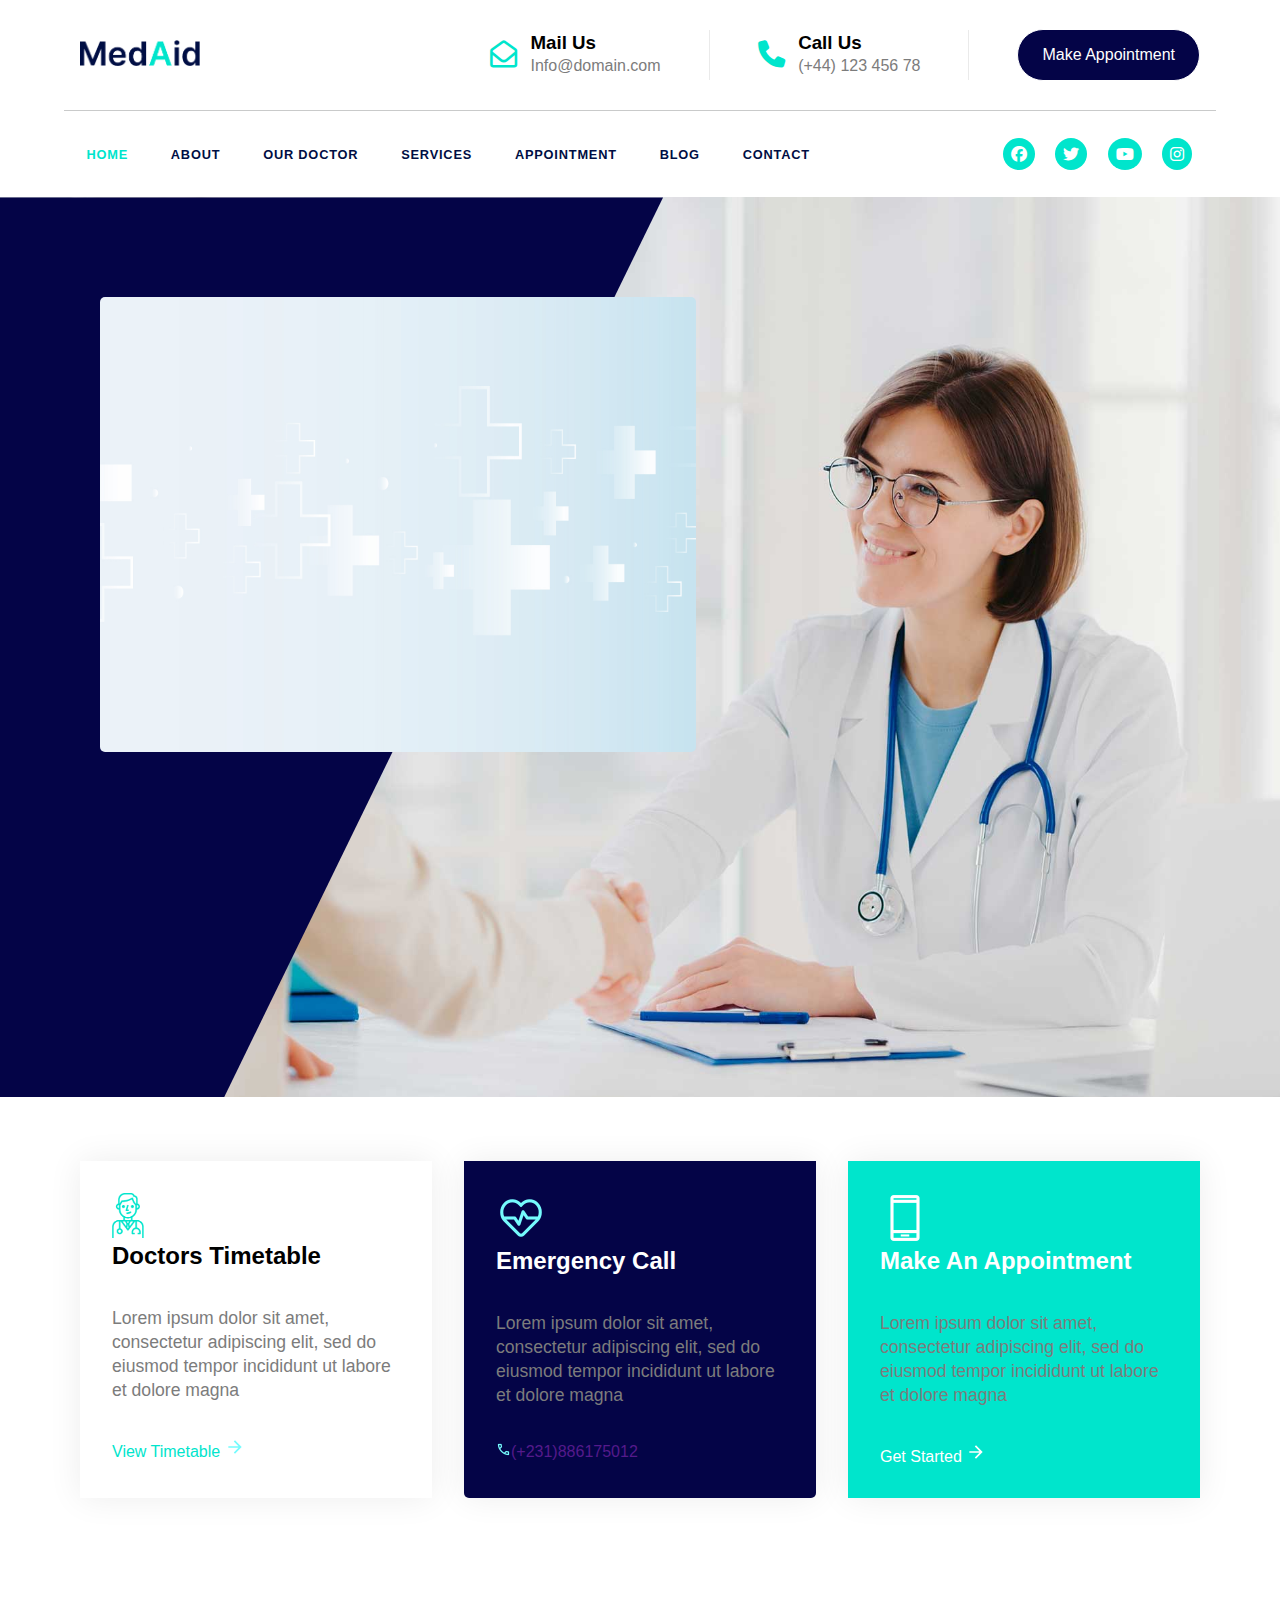
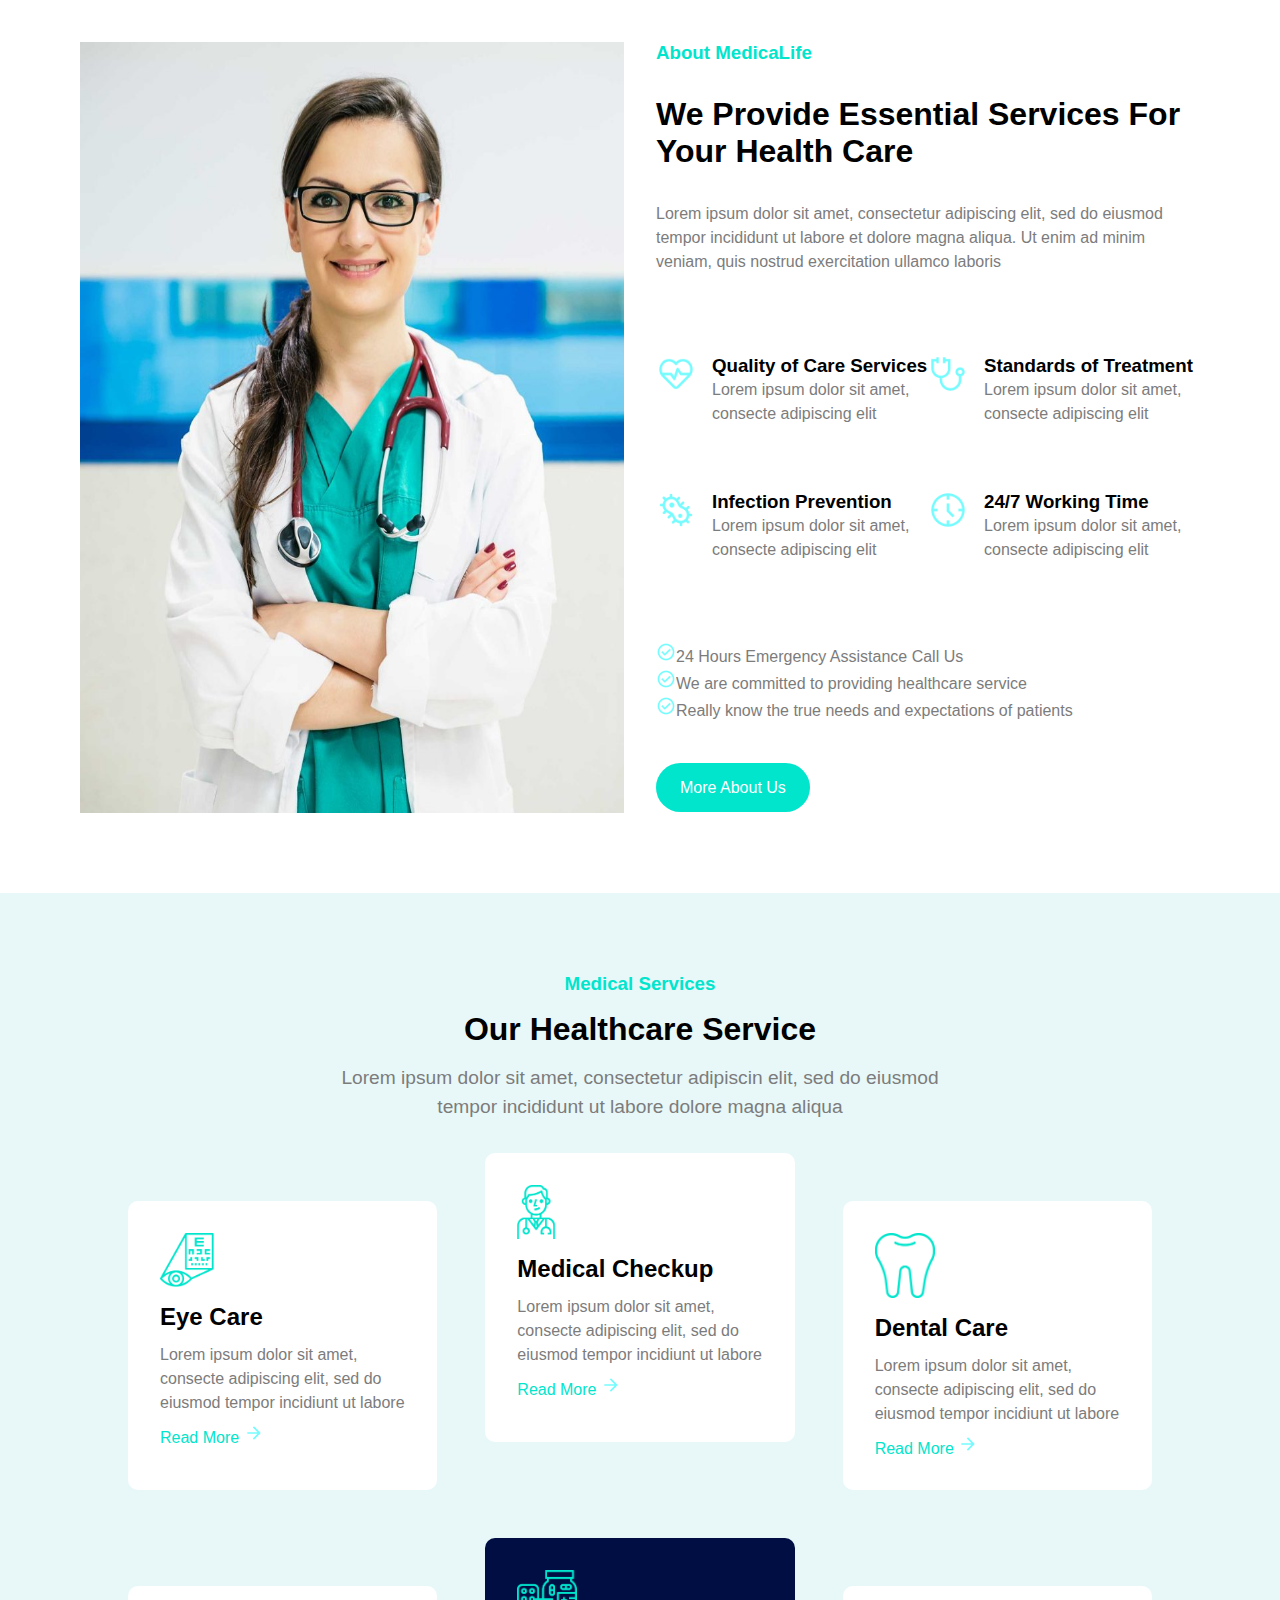
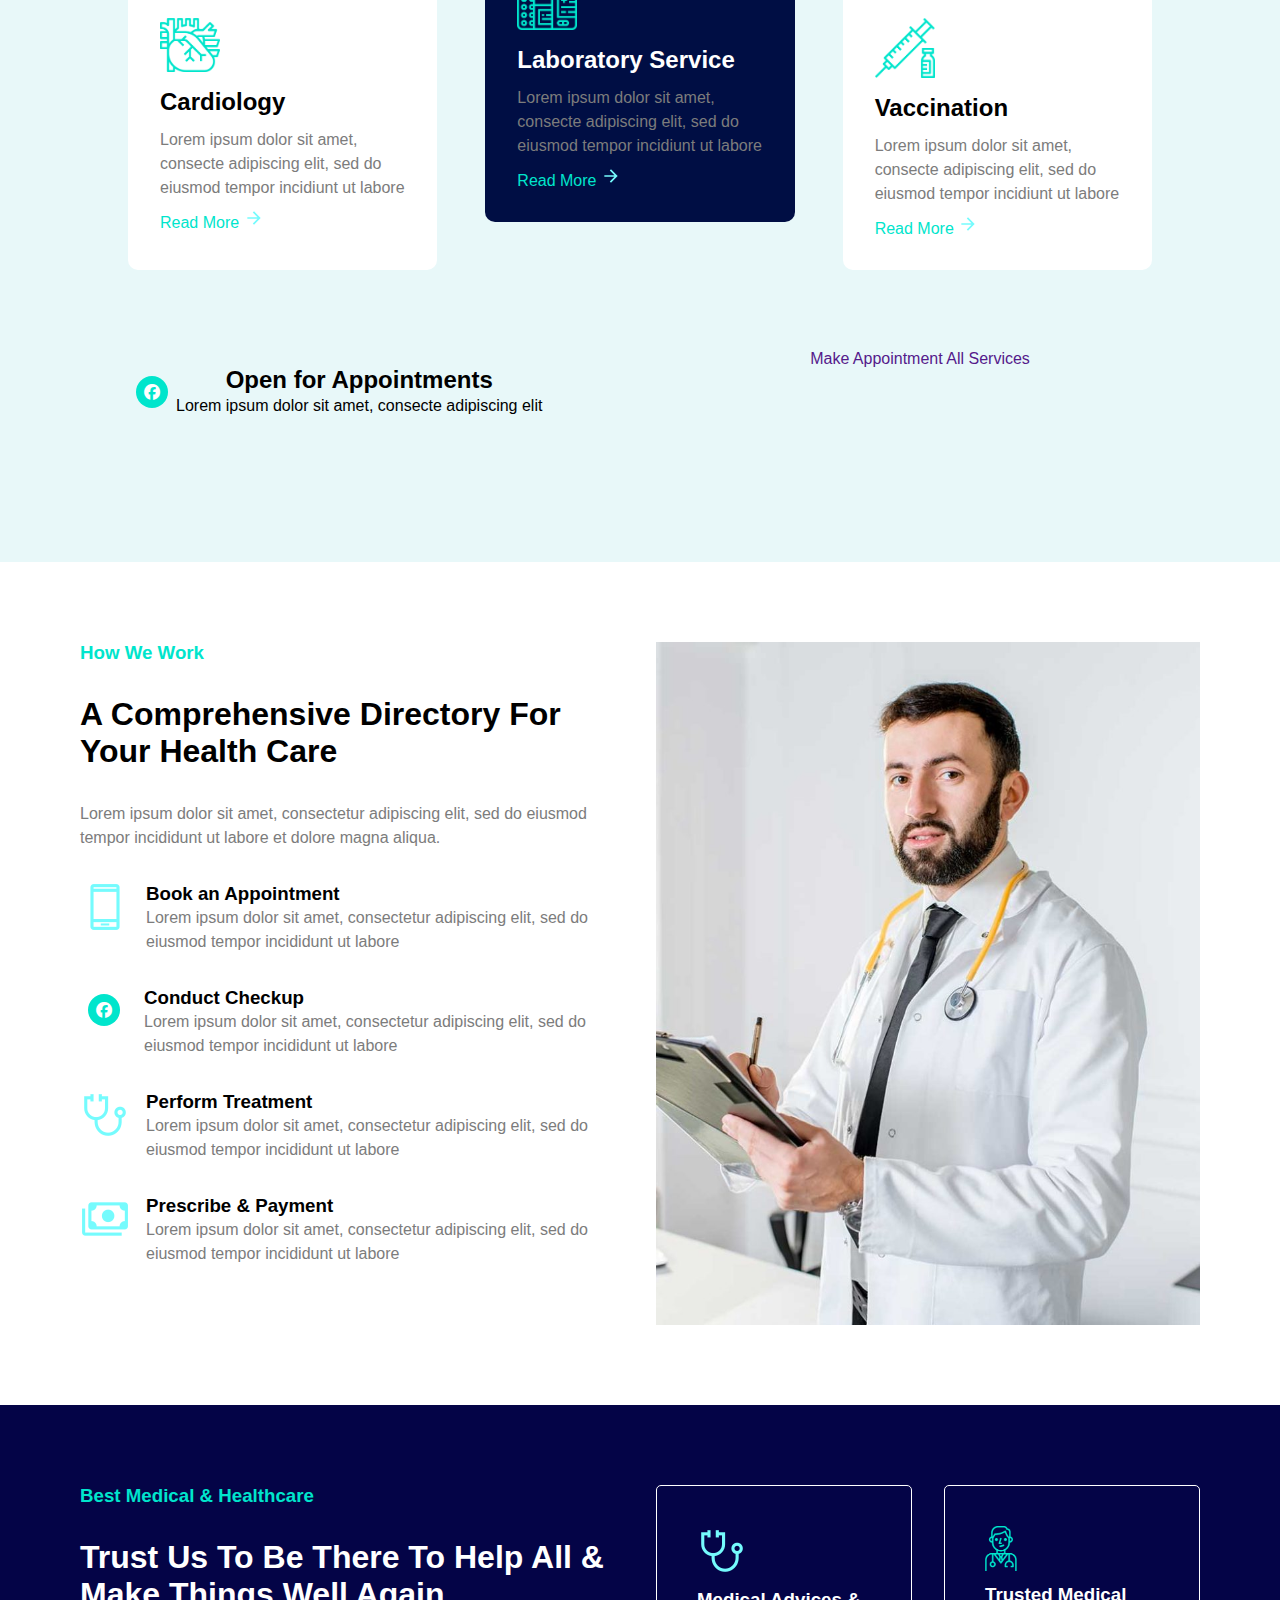
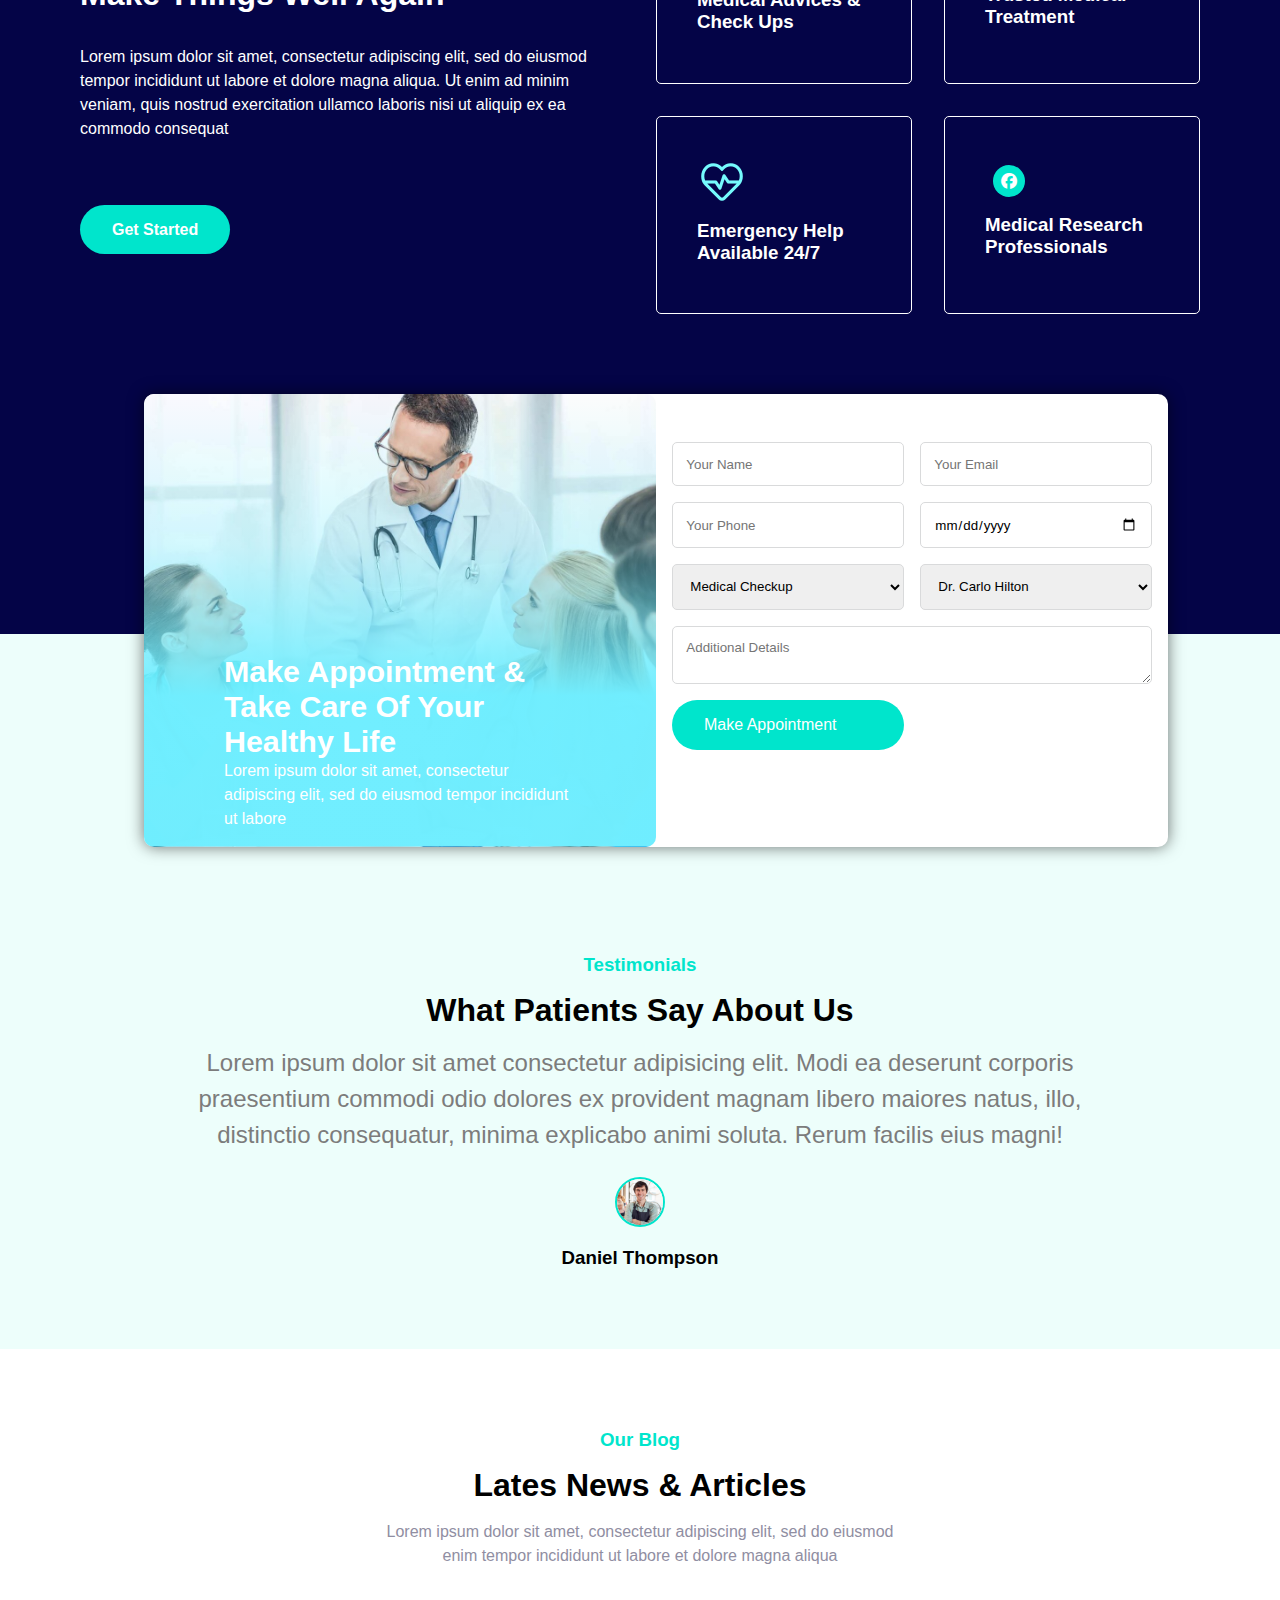
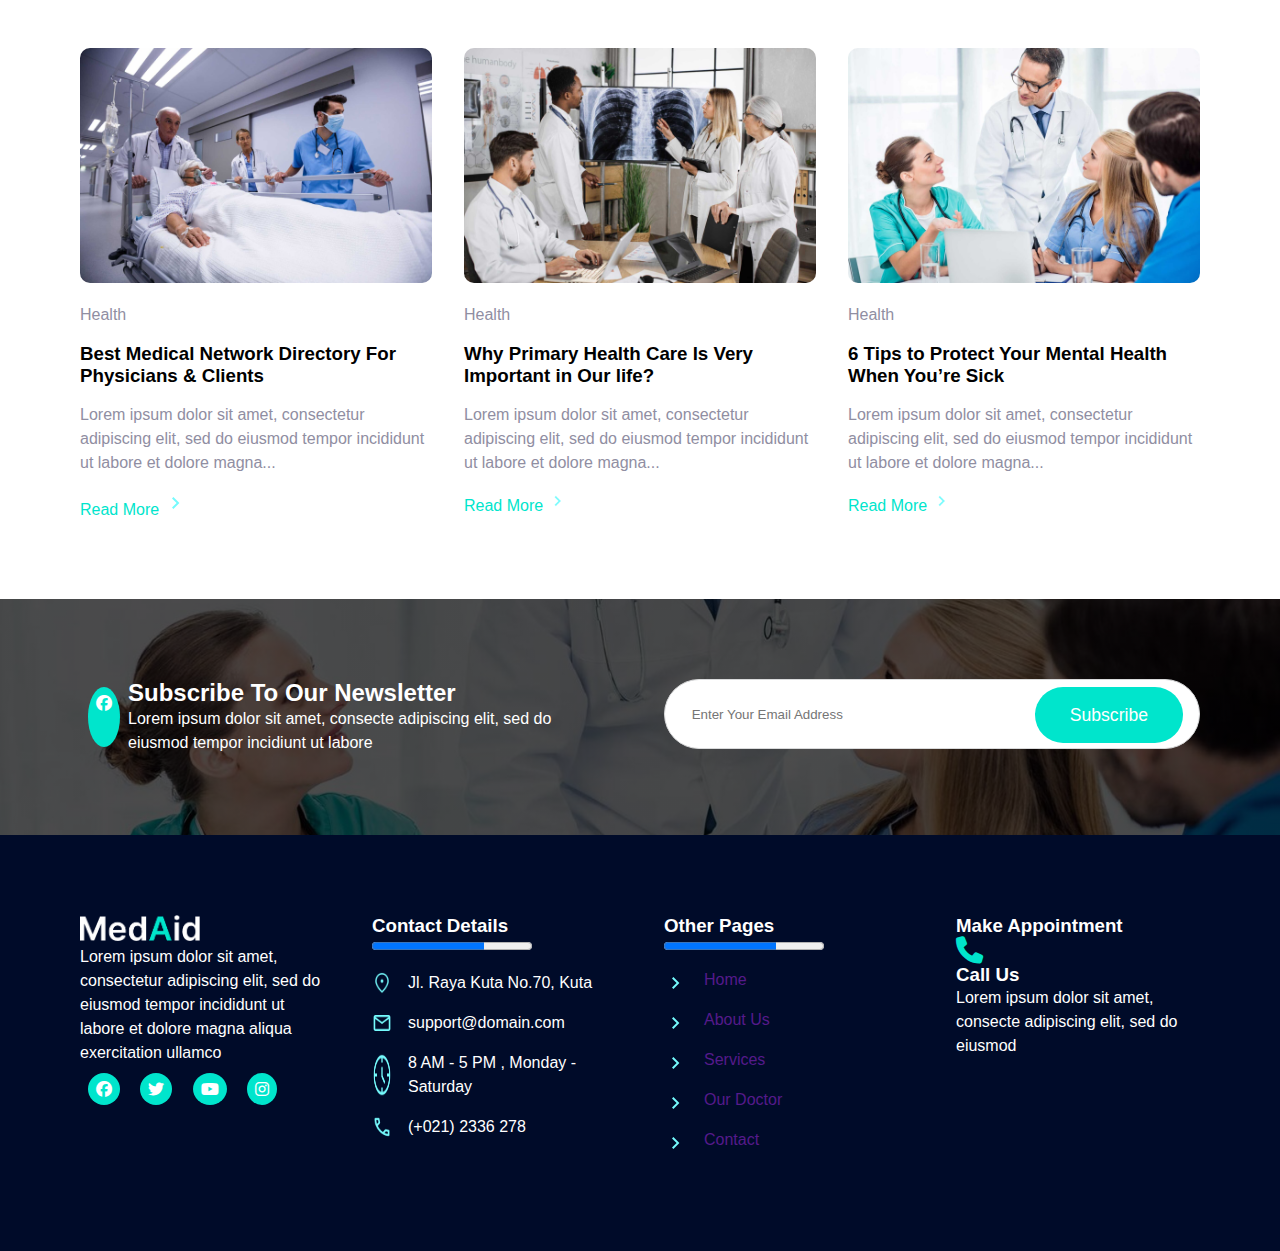
==== commit 453b9f73: "media query on 355px phone size" ====
--- a/index.html
+++ b/index.html
@@ -77,7 +77,9 @@
         <!-- <span class="color-span"></span> -->
     </div>
     <!------video-play button---->
-    <i class="fa-regular fa-circle-play"></i>  
+    <div class="play-button">
+        <i class="fa-regular fa-circle-play"></i>  
+    </div>
 </section>
 <!-- -------------SECTION 2 portion (Doctors Timetable,Emergency Call & Make An Appointment) -->
 <section>
--- a/style.css
+++ b/style.css
@@ -863,7 +863,7 @@
    top: 70px;
 }
 /* -----video-play button--- */
-.fa-circle-play{
+.play-button{
    display: none;
 }
 /* SECTION 2 portion (Doctors Timetable,Emergency Call & Make An Appointment)---- */
@@ -945,33 +945,96 @@
 }
 
 }
-
-
-
-
-
-
-
-
-
-
-
-
-
-
-
-
-
-
-
-
-
-
-
-
-
-
-
-
-
-
+/* --------------this portion of the css is the responsive layout (media query max-width of 425px)------------ */
+@media (max-width:425px){
+   /* ------------------------------Make Appointment form------------------------ */
+   .parent-box{
+   width: 80%;
+}
+   .parent-child{
+      padding: 0.5em 2em;
+      
+   }
+   .parent-child h2{
+      margin-top: 8em;
+      font-size: 1.9rem;
+   }
+   /* ------------------------SECTION 7 portion (What Patients Say About Us) -------------------- */
+.Testimony-box{
+   padding: 53em 1em 5em;
+   background-color: #EDFEFB;
+   text-align:center ;
+}
+/* ------------------------ Subscribe To Our Newsletter------------------- */
+.subscribe input{
+   width: 100%;
+   padding: 1em 1em;
+   border-radius: 50px;
+}
+.subscribe-button{
+   position: absolute;
+   top: 15.3em;
+   right: 2.5em;
+   padding:0.5em 0.7em;
+   font-size: 1rem;
+}
+}
+/* --------------this portion of the css is the responsive layout (media query max-width of 355px)------------ */
+@media (max-width:355px){
+   /* ------------------------------Make Appointment form------------------------ */
+   .parent-box{
+   width: 80%;
+   left: 2em;
+   
+}
+   /* ------------------------SECTION 7 portion (What Patients Say About Us) -------------------- */
+.Testimony-box{
+   padding: 58em 1em 5em;
+   background-color: #EDFEFB;
+   text-align:center ;
+}
+/* ------------------------ Subscribe To Our Newsletter------------------- */
+.subscribe input{
+   width: 100%;
+   padding: 0.6em;
+   border-radius: 50px;
+}
+.subscribe-button{
+   position: absolute;
+   top: 18.5em;
+   right: 2.5em;
+   padding:0.5em 0.7em;
+   font-size: 0.9rem;
+}
+}
+  
+
+
+
+
+
+
+
+
+
+
+
+
+
+
+
+
+
+
+
+
+
+
+
+
+
+
+
+
+
+
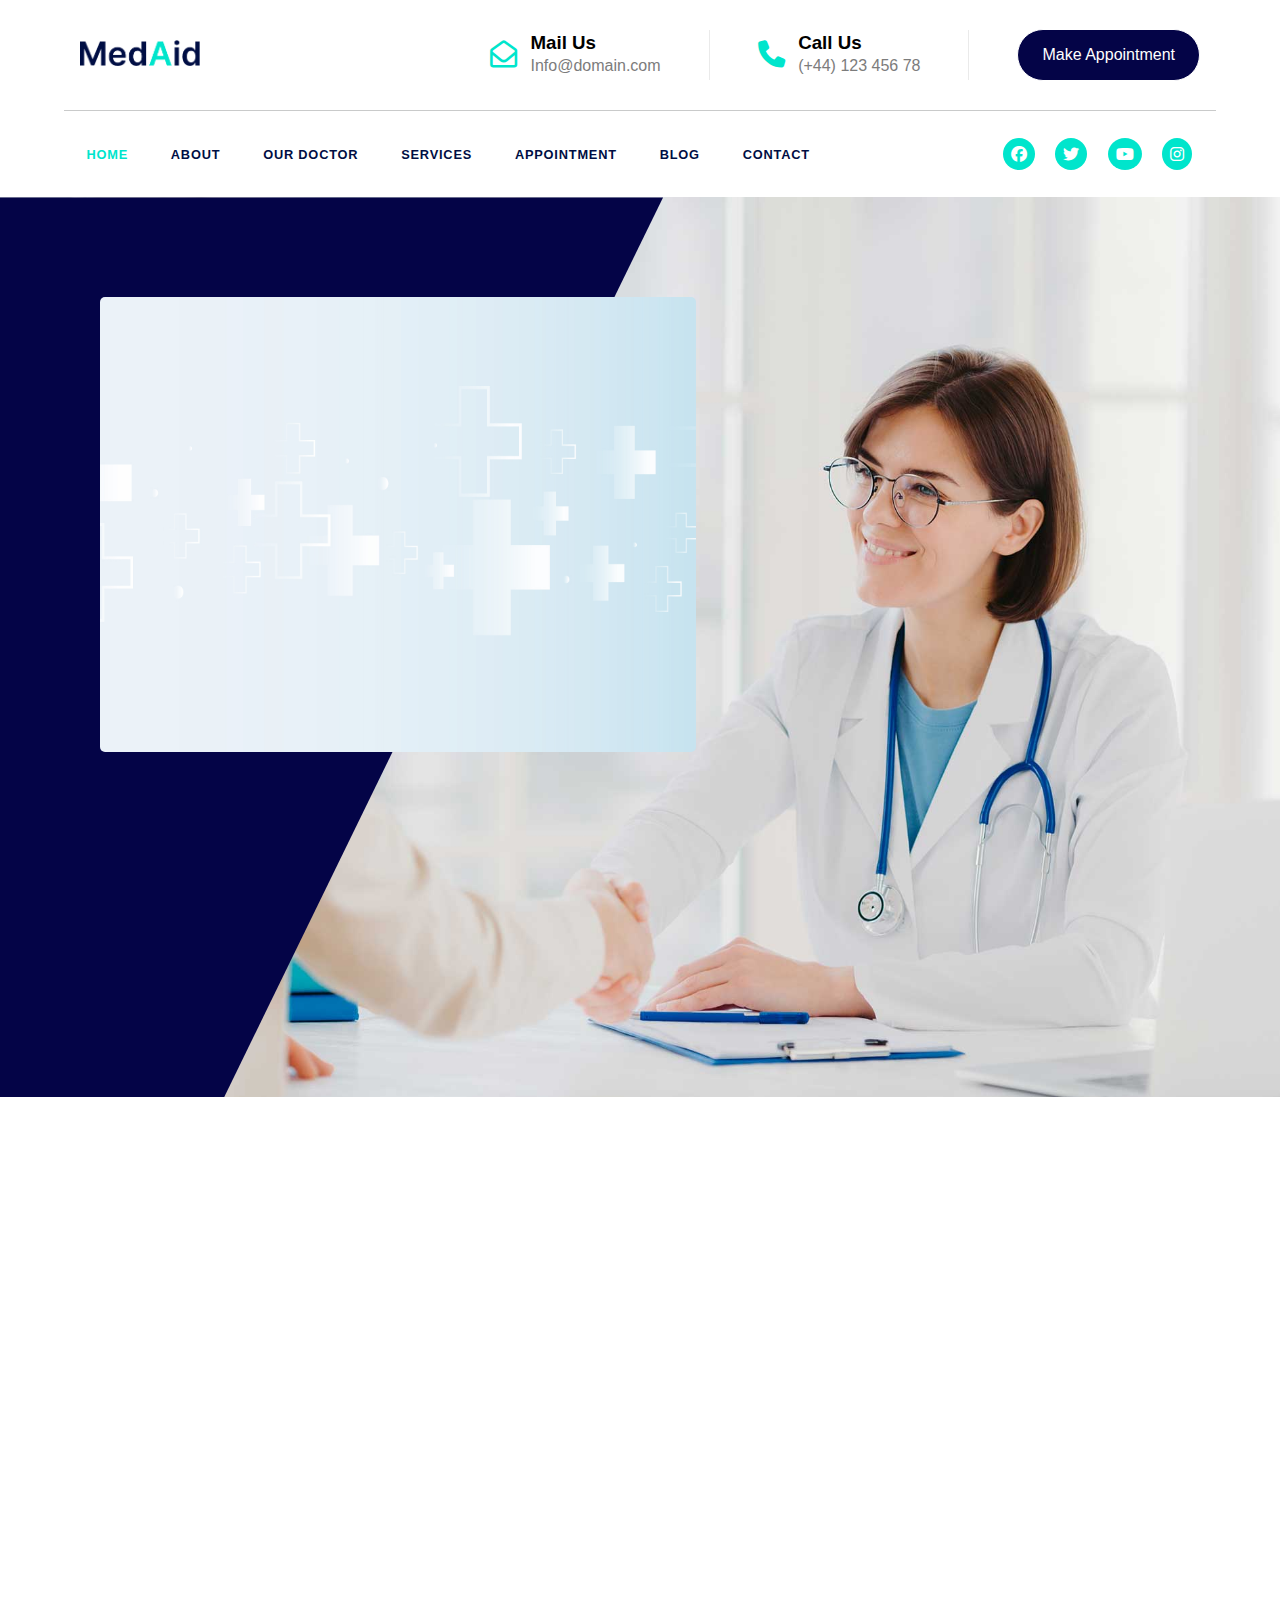
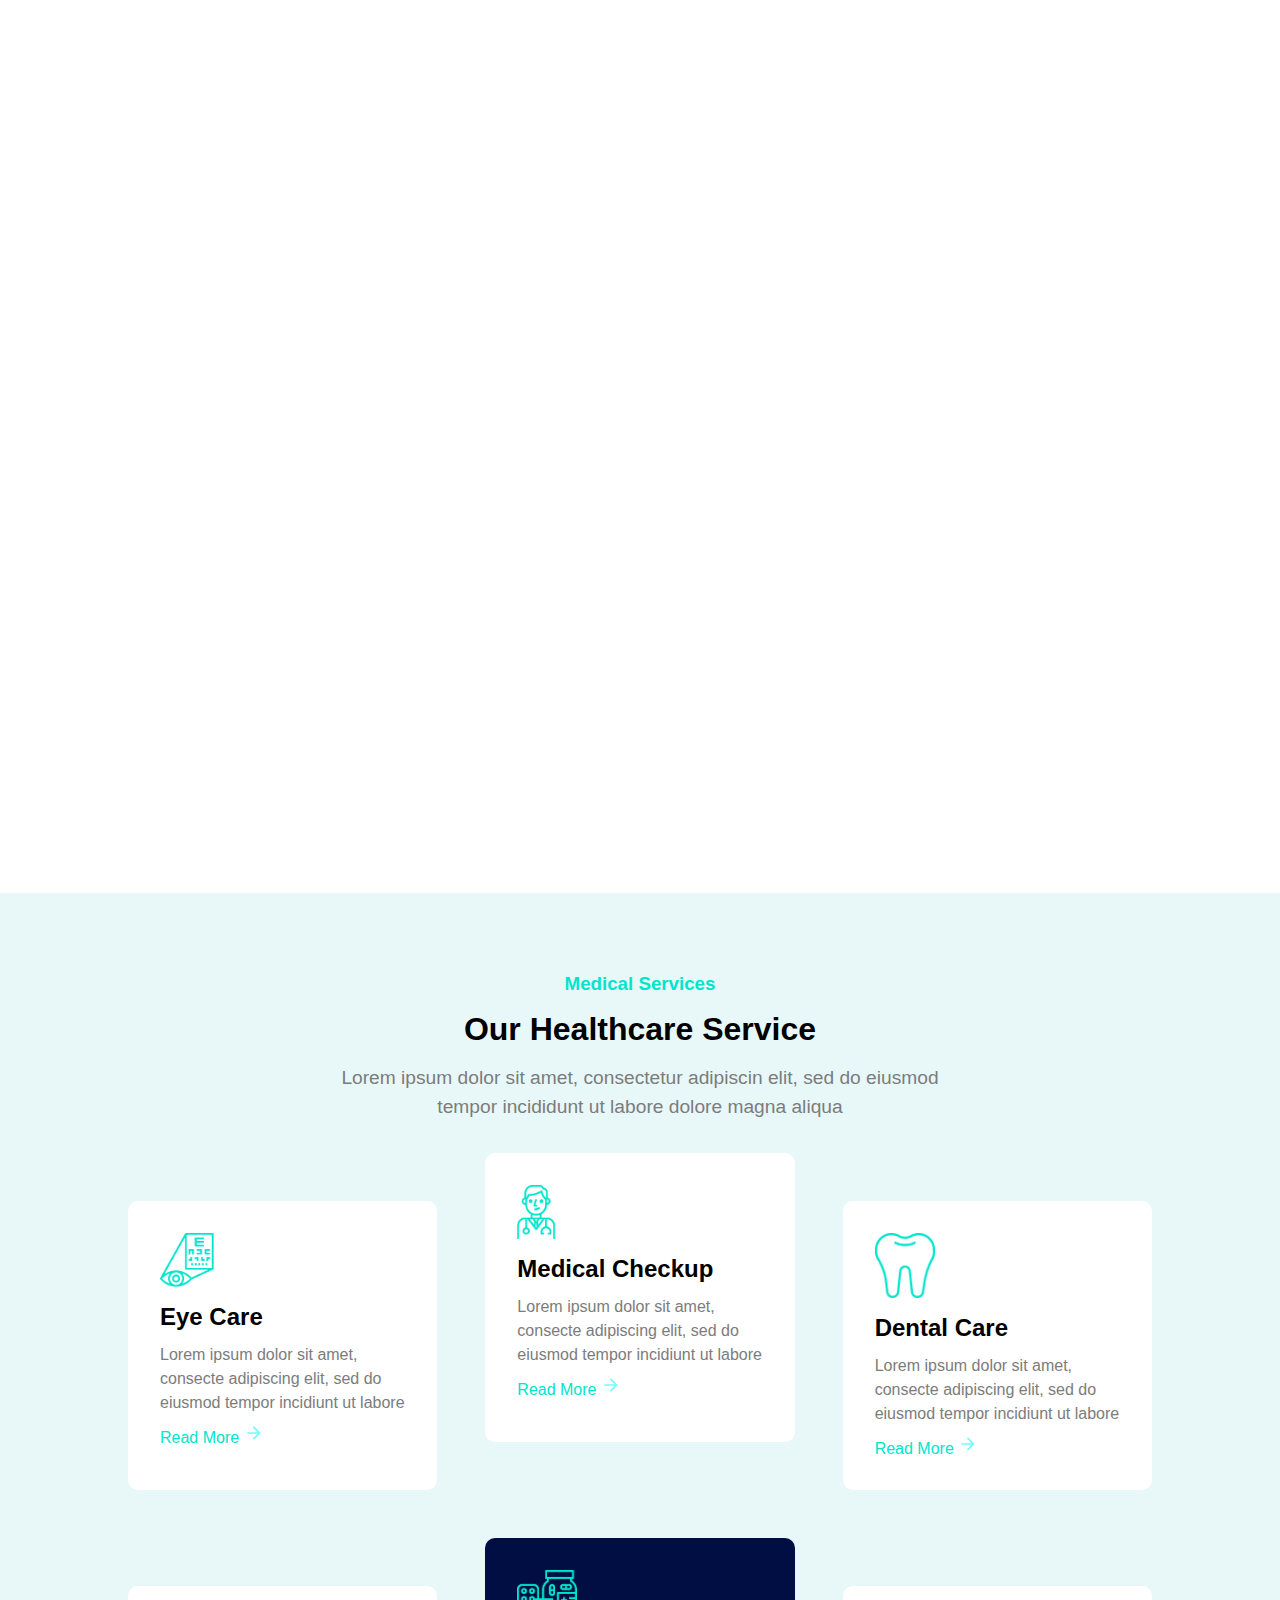
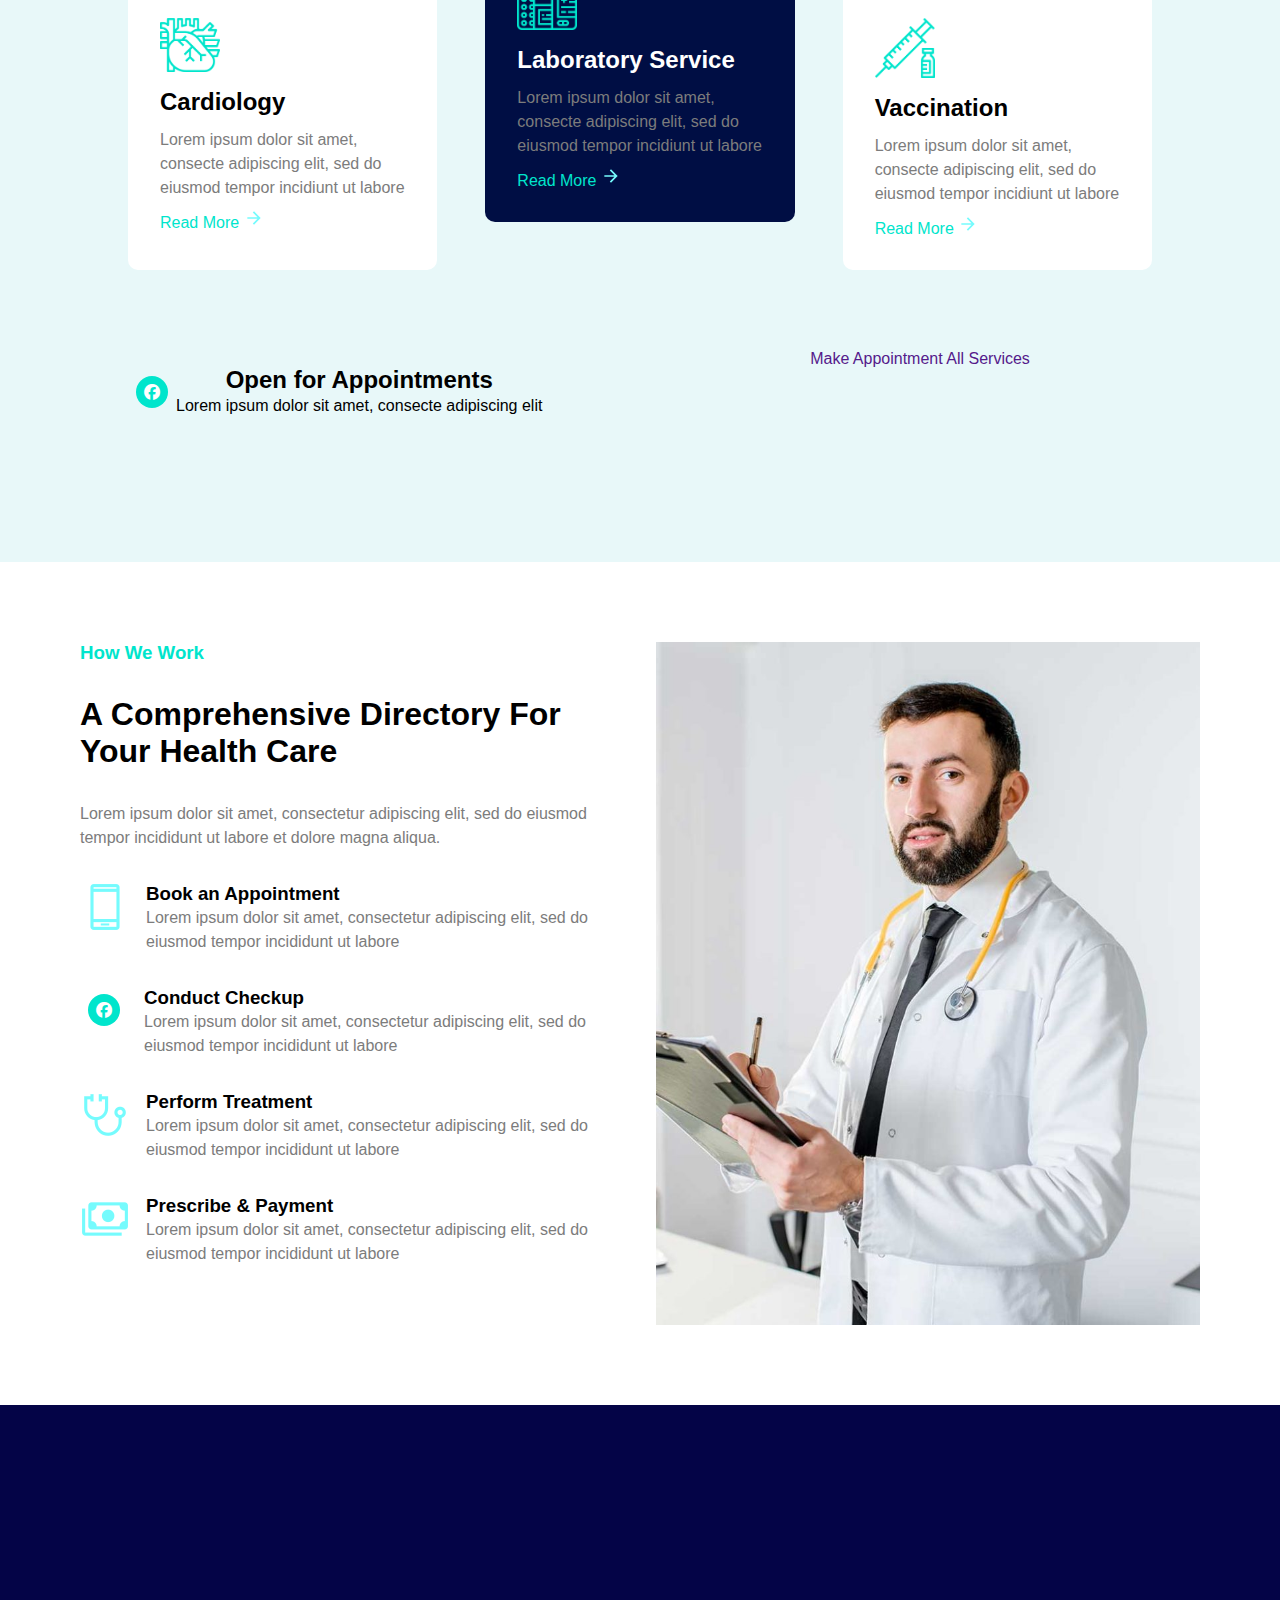
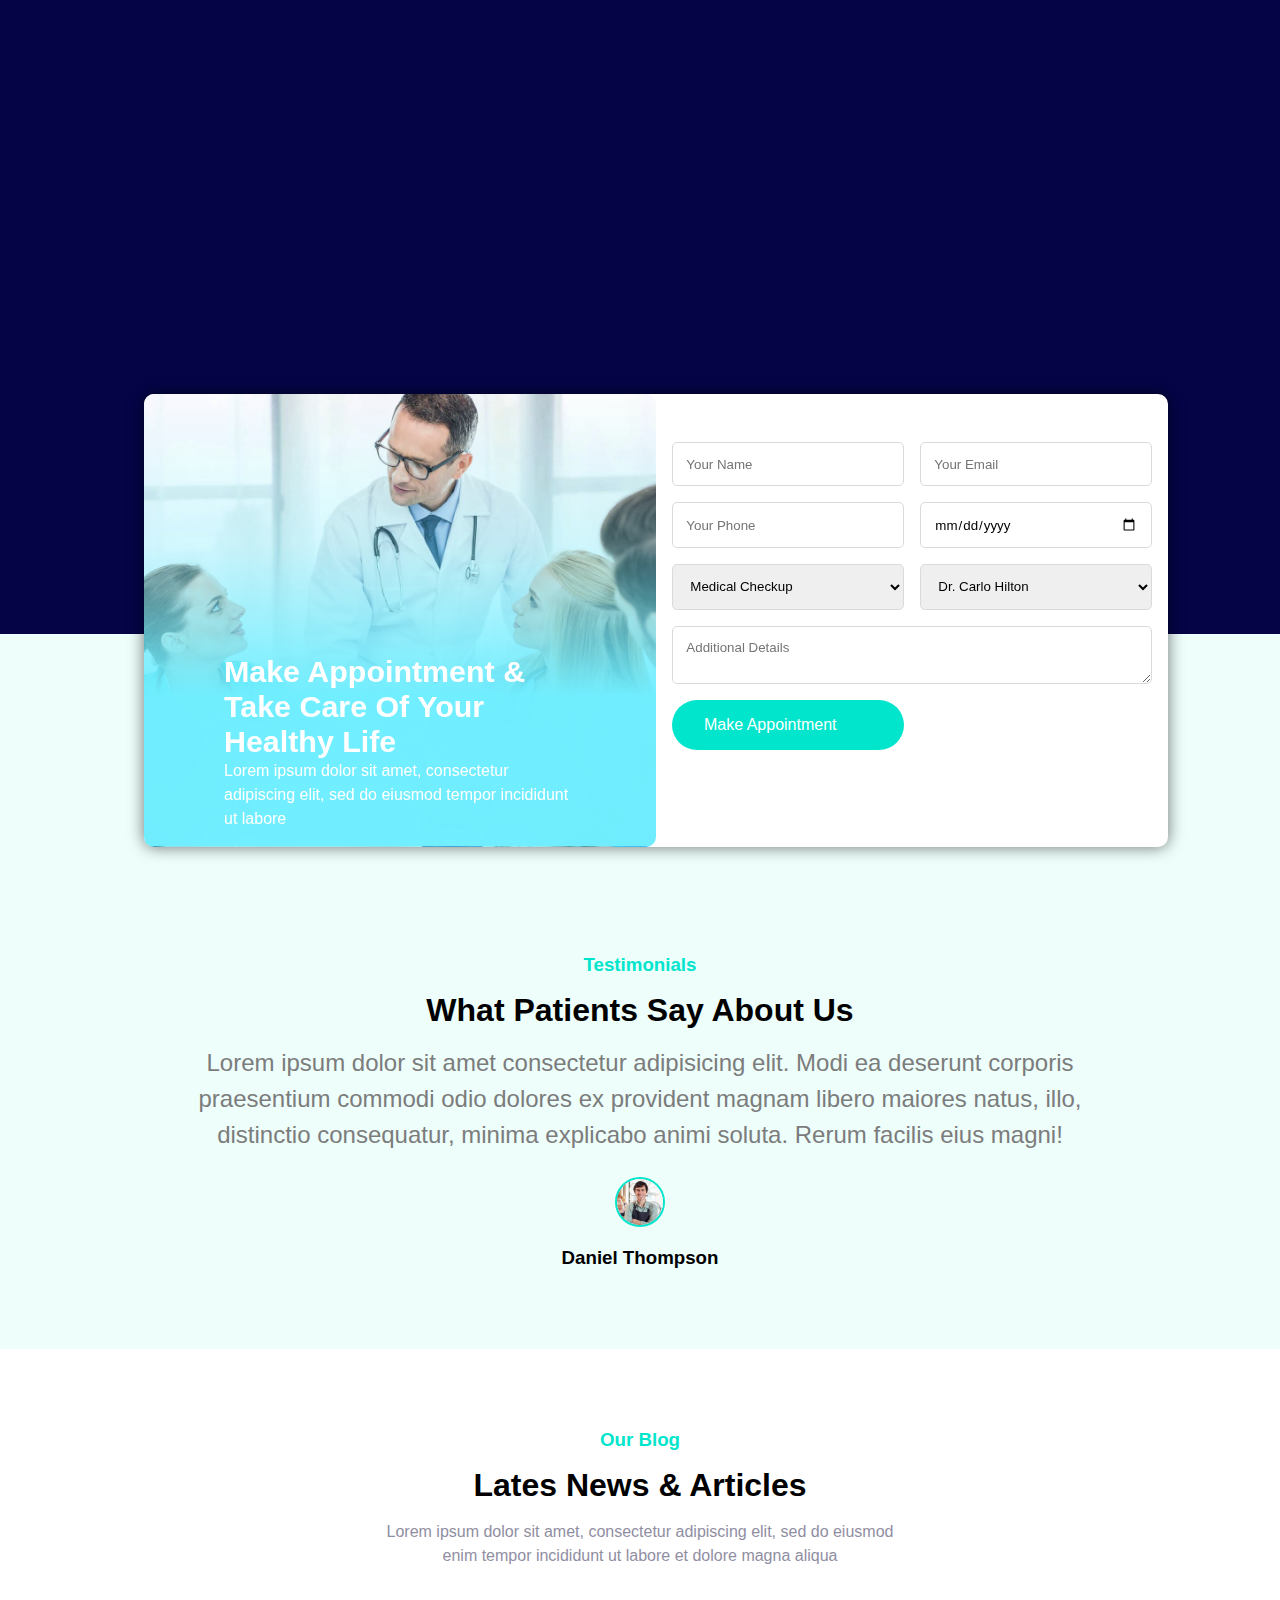
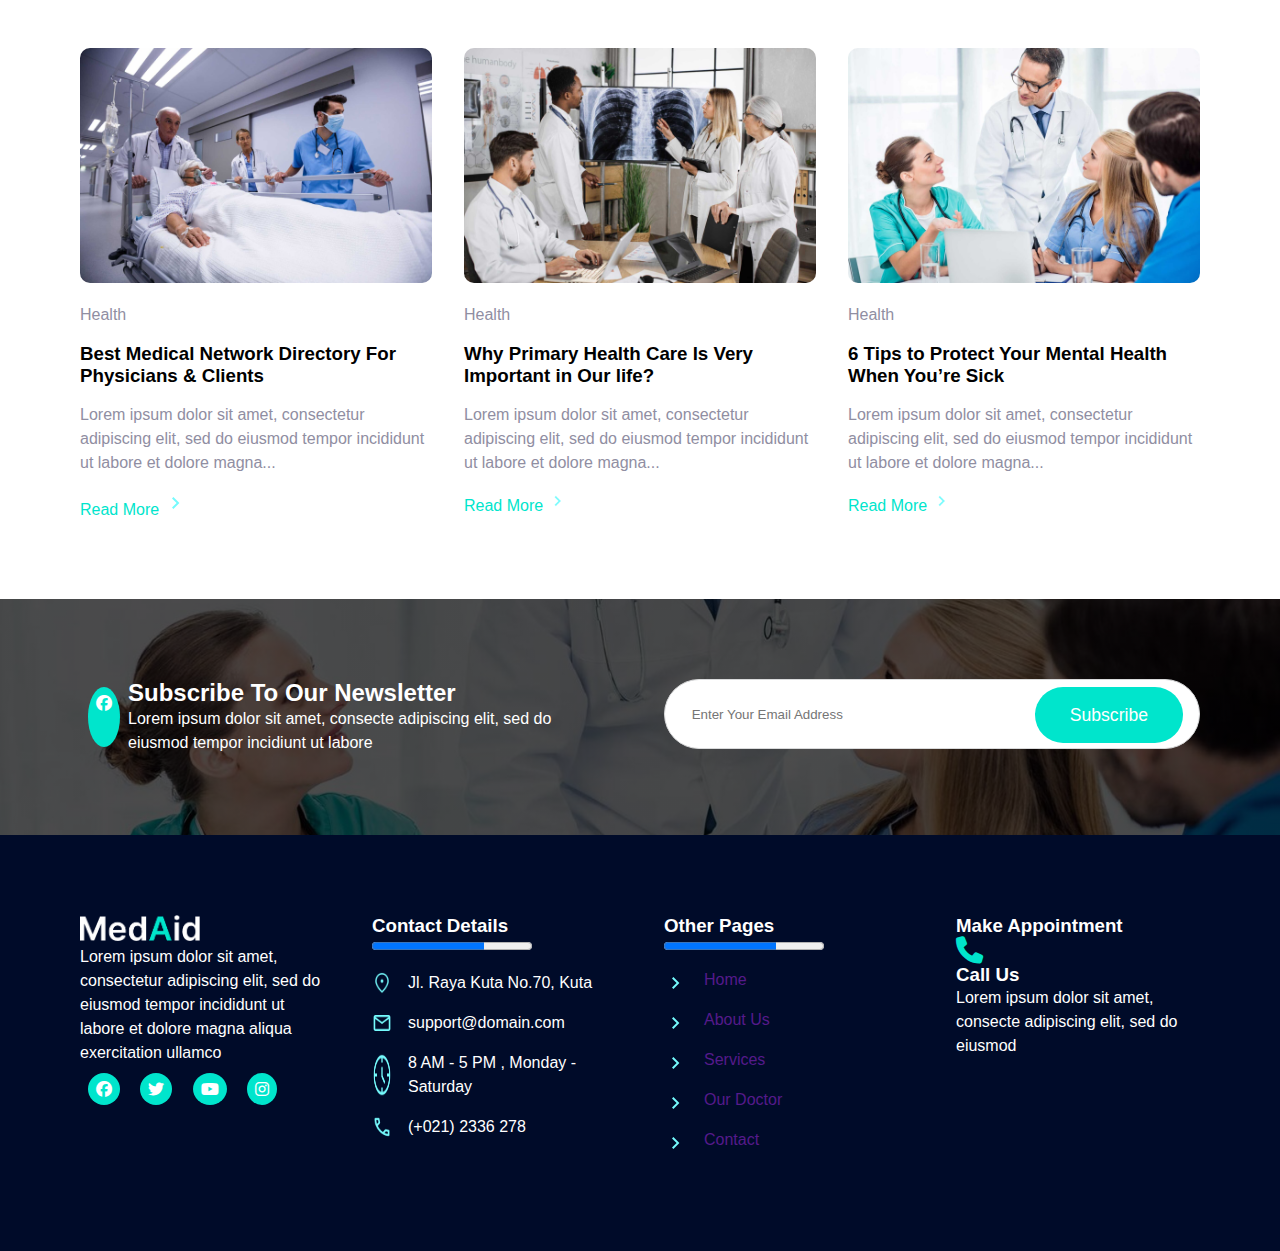
==== commit 7d2b8e11: "added nav  bar" ====
--- a/index.html
+++ b/index.html
@@ -6,7 +6,7 @@
     <title>Med<span>A</span>id</title>
     <link rel="stylesheet" href="./style.css">
     <link rel="stylesheet" href="https://cdnjs.cloudflare.com/ajax/libs/font-awesome/6.5.1/css/all.min.css">
-    <!-- <link href="https://unpkg.com/aos@2.3.1/dist/aos.css" rel="stylesheet"> -->
+    <link href="https://unpkg.com/aos@2.3.1/dist/aos.css" rel="stylesheet">
 </head>
 <body>
 <main>
@@ -43,16 +43,27 @@
     <div class="line"></div>
     <!-- nav links and social media contact -->
     <div class="nav-links">
+        <div class="menu-bar">
+            <i class="fa-solid fa-bars" onclick="showMenu()"></i>
+        </div> 
         <!-- nav links  -->
-       <nav>
-          <a href=""> <span>HOME</span></a>
-          <a href="">ABOUT</a>
-          <a href="">OUR DOCTOR</a>
-          <a href="">SERVICES</a>
-          <a href="">APPOINTMENT</a>
-          <a href="">BLOG</a>
-          <a href="">CONTACT</a>
-       </nav>
+        <article class="dark-greadent">
+            <div class="links">
+                <div class="logo">
+                <img src="./icons/logo4 (1).png" width="100px">
+                <i class="fa-solid fa-xmark" onclick="hideMenu()"></i>
+                </div> 
+                <nav>
+                    <a href=""> <span>HOME</span></a>
+                    <a href="">ABOUT</a>
+                    <a href="">OUR DOCTOR</a>
+                    <a href="">SERVICES</a>
+                    <a href="">APPOINTMENT</a>
+                    <a href="">BLOG</a>
+                    <a href="">CONTACT</a>
+                </nav>
+            </div>
+        </article>
        <!-- social media contact -->
         <div>
           <i class="fa-brands fa-facebook"></i>
@@ -83,6 +94,7 @@
 </section>
 <!-- -------------SECTION 2 portion (Doctors Timetable,Emergency Call & Make An Appointment) -->
 <section>
+    <div data-aos="fade-down-right">
     <article class=" rows">
         <div class="col col-1">
             <img src="./icons/chekk.png" width="50px">
@@ -105,7 +117,9 @@
                <svg class="svg" xmlns="http://www.w3.org/2000/svg" height="24px" viewBox="0 -960 960 960" width="24px" fill="#FFFFFF"><path d="M647-440H160v-80h487L423-744l57-56 320 320-320 320-57-56 224-224Z"/></svg>
         </div>
     </article>
+</div>
     <!--------------SECTION 3 portion (About MedicaLife)---------- -->
+    <div data-aos="zoom-in">
     <article class=" About-MedicaLife">
         <div  class="image-background">
                <img src="./pictures/profile-qorga7ddh2tsvg2kkem7p39rzdx43914fgzhg4nksg.jpg" width="500px">
@@ -164,6 +178,7 @@
         </div>
        
     </article>
+</div>
 </section>
 <!---------------- -SECTION 4 portion (Our Healthcare Service)--------------->
 
@@ -495,10 +510,12 @@
         </article>
     </section>
 </main> 
-<!-- <script src="https://unpkg.com/aos@2.3.1/dist/aos.js"></script> -->
+<script src="./medaid.js"></script>
+<script src="https://unpkg.com/aos@2.3.1/dist/aos.js"></script>
 <script>
-    // AOS.init();
+    AOS.init();
   </script>
+  
 </body>
 </html>
 
--- a/style.css
+++ b/style.css
@@ -80,6 +80,13 @@
    justify-content: space-between;
    padding: 1.2em 5em;
    align-items: center;
+}
+/* ------menu bar----- */
+.menu-bar,.logo{
+   display: none;
+}
+nav{
+   display: block;
 }
 /* -- nav links -----  */
 nav a{
@@ -691,9 +698,45 @@
 }
 /* -//////////this portion of the css is the responsive layout (media query max-width of 768px)-/////////// */
 @media (max-width:768px){
+   /* dark-greadent */
+   .dark-greadent{
+      background-color: #000e4481;
+      width: 100%;
+      height: 100vh;
+      top: 0;
+      left: 0;
+      position:fixed;
+      z-index: 1;
+      transition: 0.5s;
+    transform: translateX(-120%);
+
+   }
+
+   /* ------menu bar----- */
+.menu-bar,.logo,.dark-greadent{
+   display: block;
+}
    /* -- nav links -----  */
+
+.links{
+   background-color:white;
+   width: 300px;
+   height: 100vh;
+   padding:2em 1em ;
+}
+
+/* nav bar show menu */
+.show-menu{
+   transform: translateX(0%);
+   transition: 0.7s;
+}
    nav a{
-      display: none;
+      display: block;
+      margin-top: 2em;
+      /* transform: translateX(-100%); */
+   }
+   .fa-xmark{
+      margin-left: 4.7em;
    }
    /* .appointment-link */
    .appointment-link{
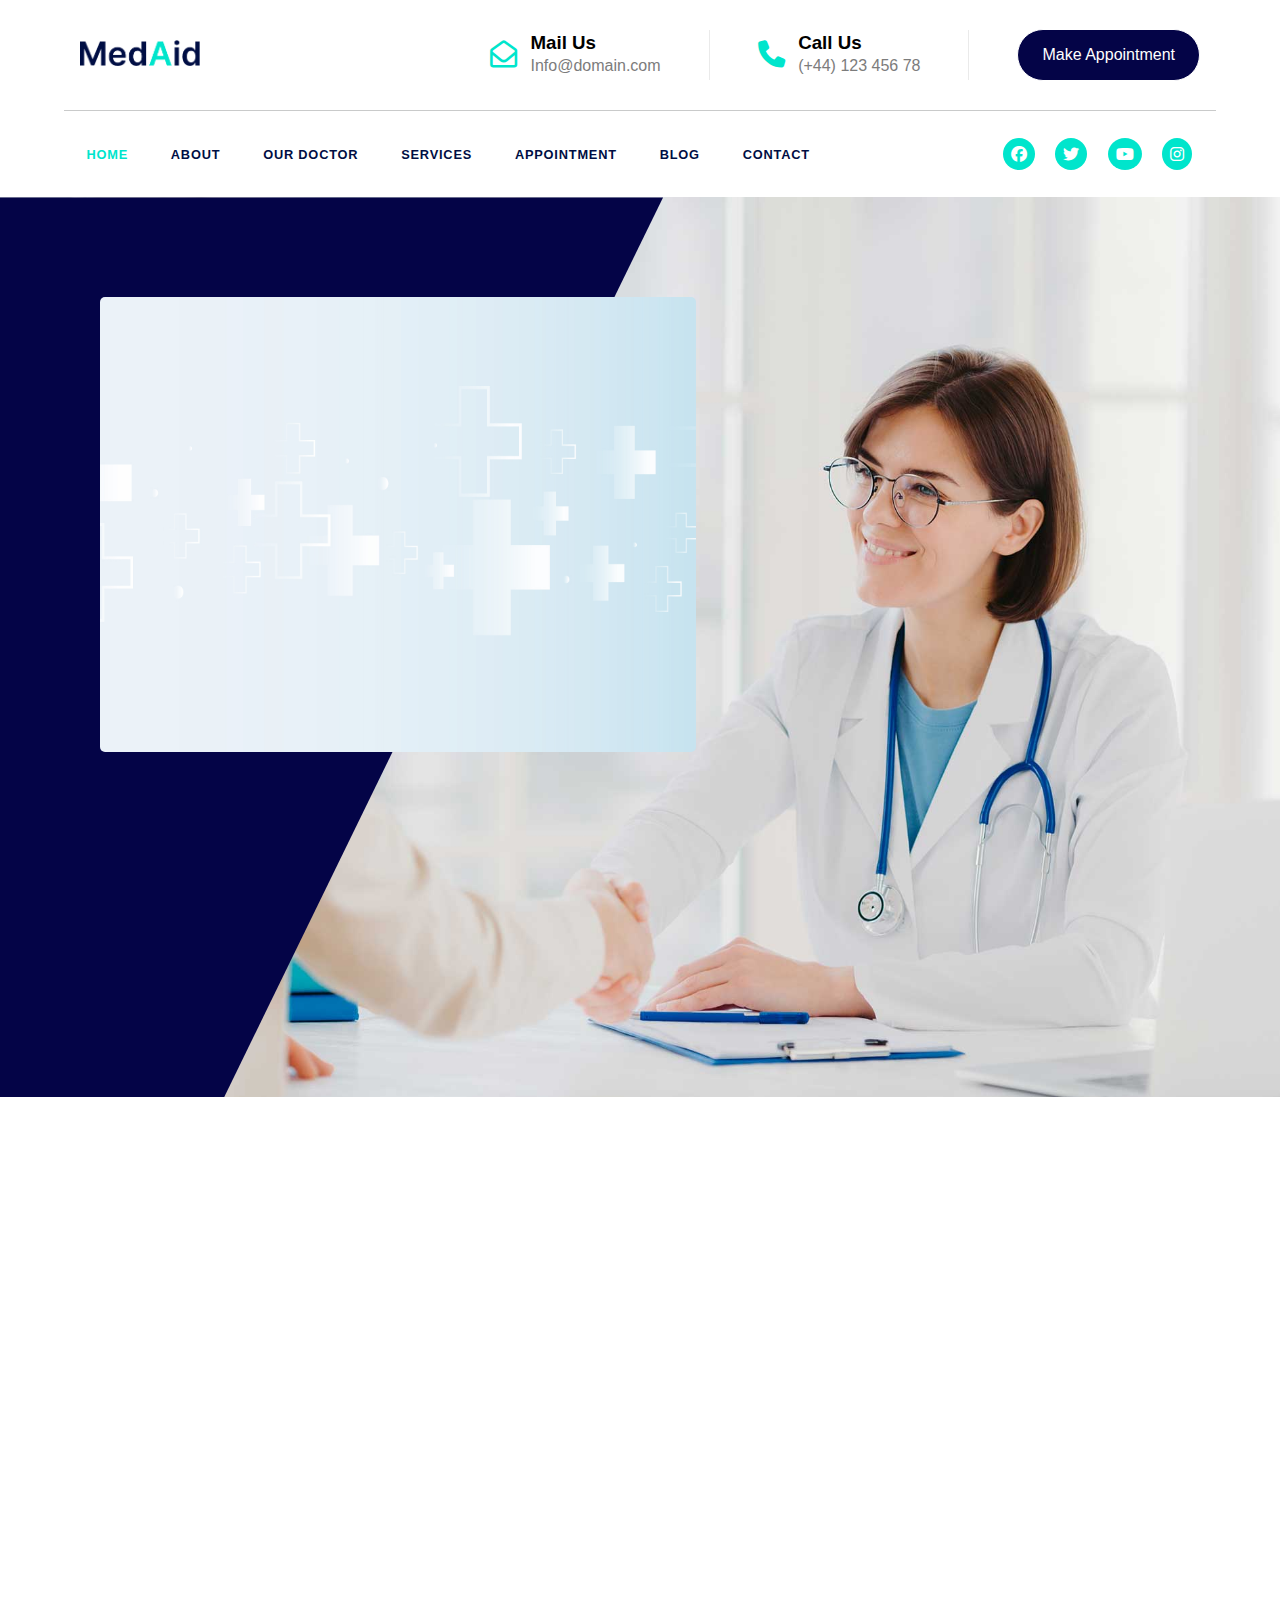
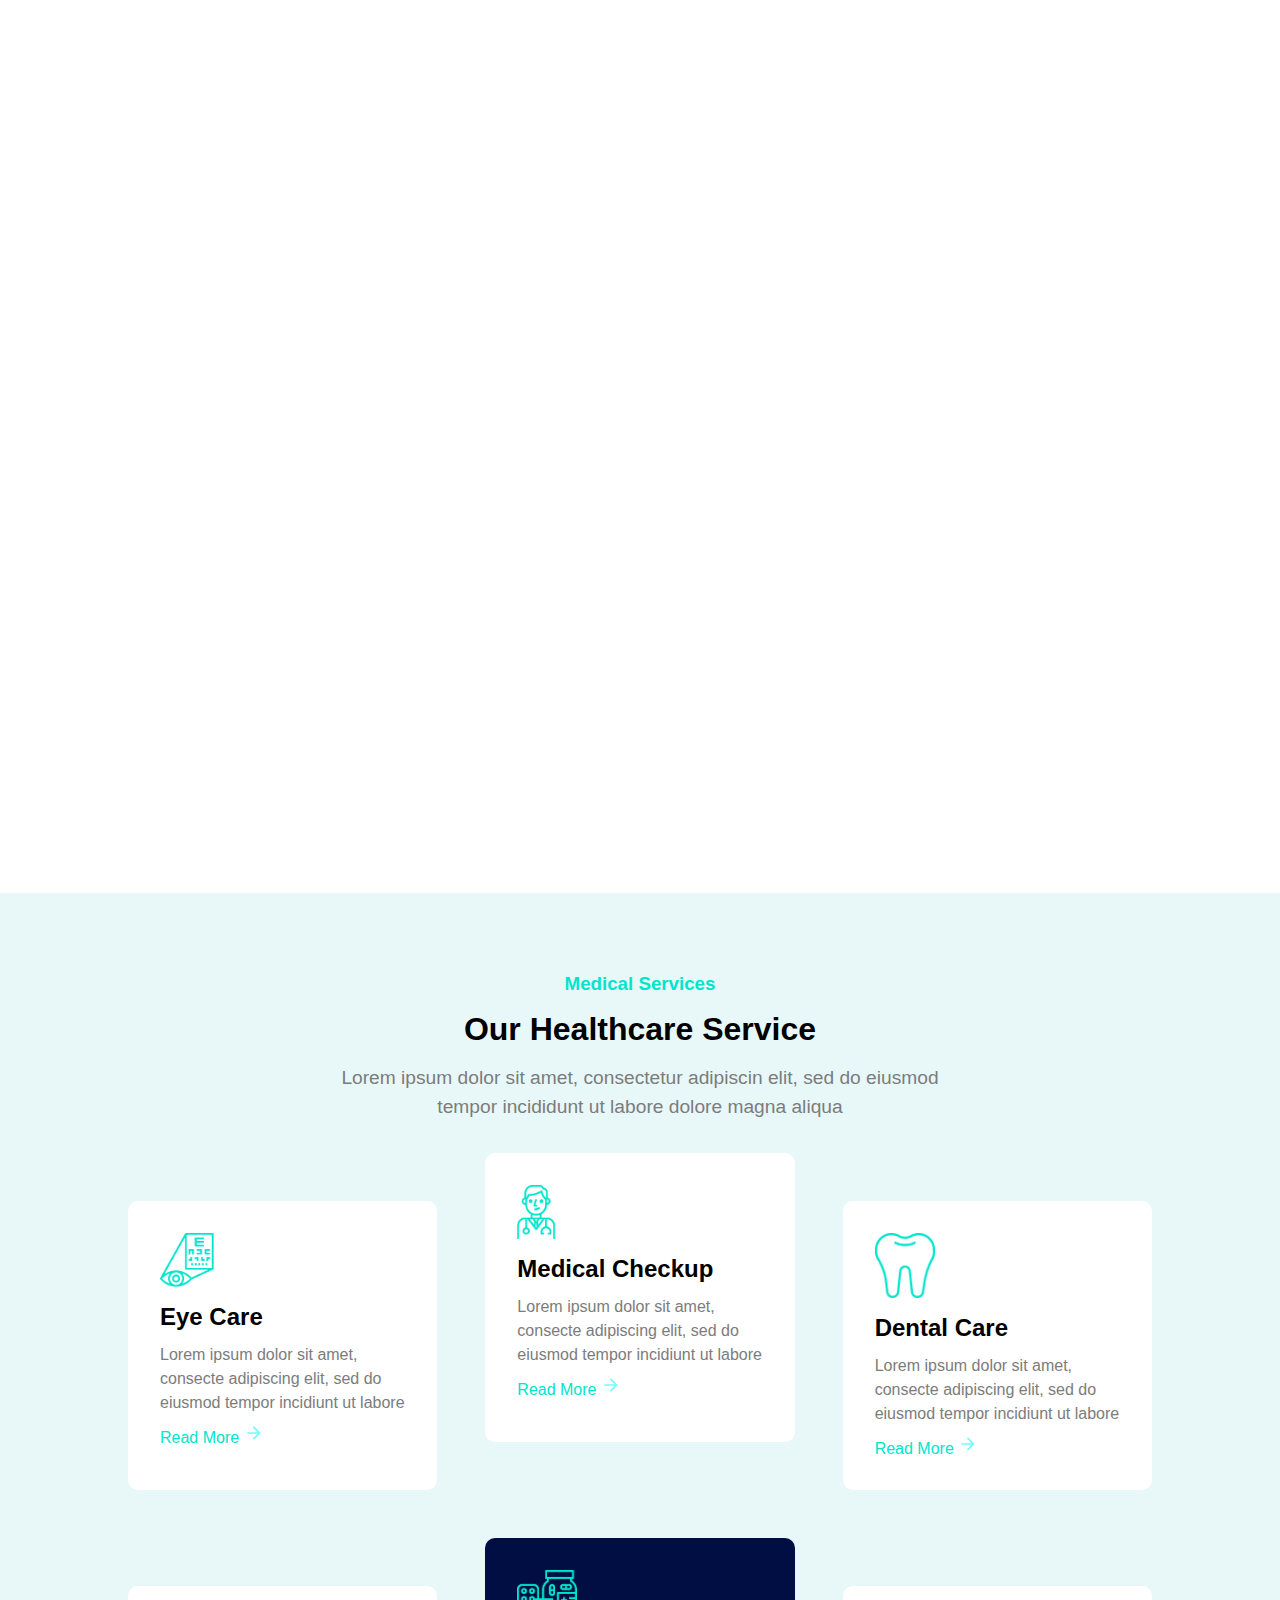
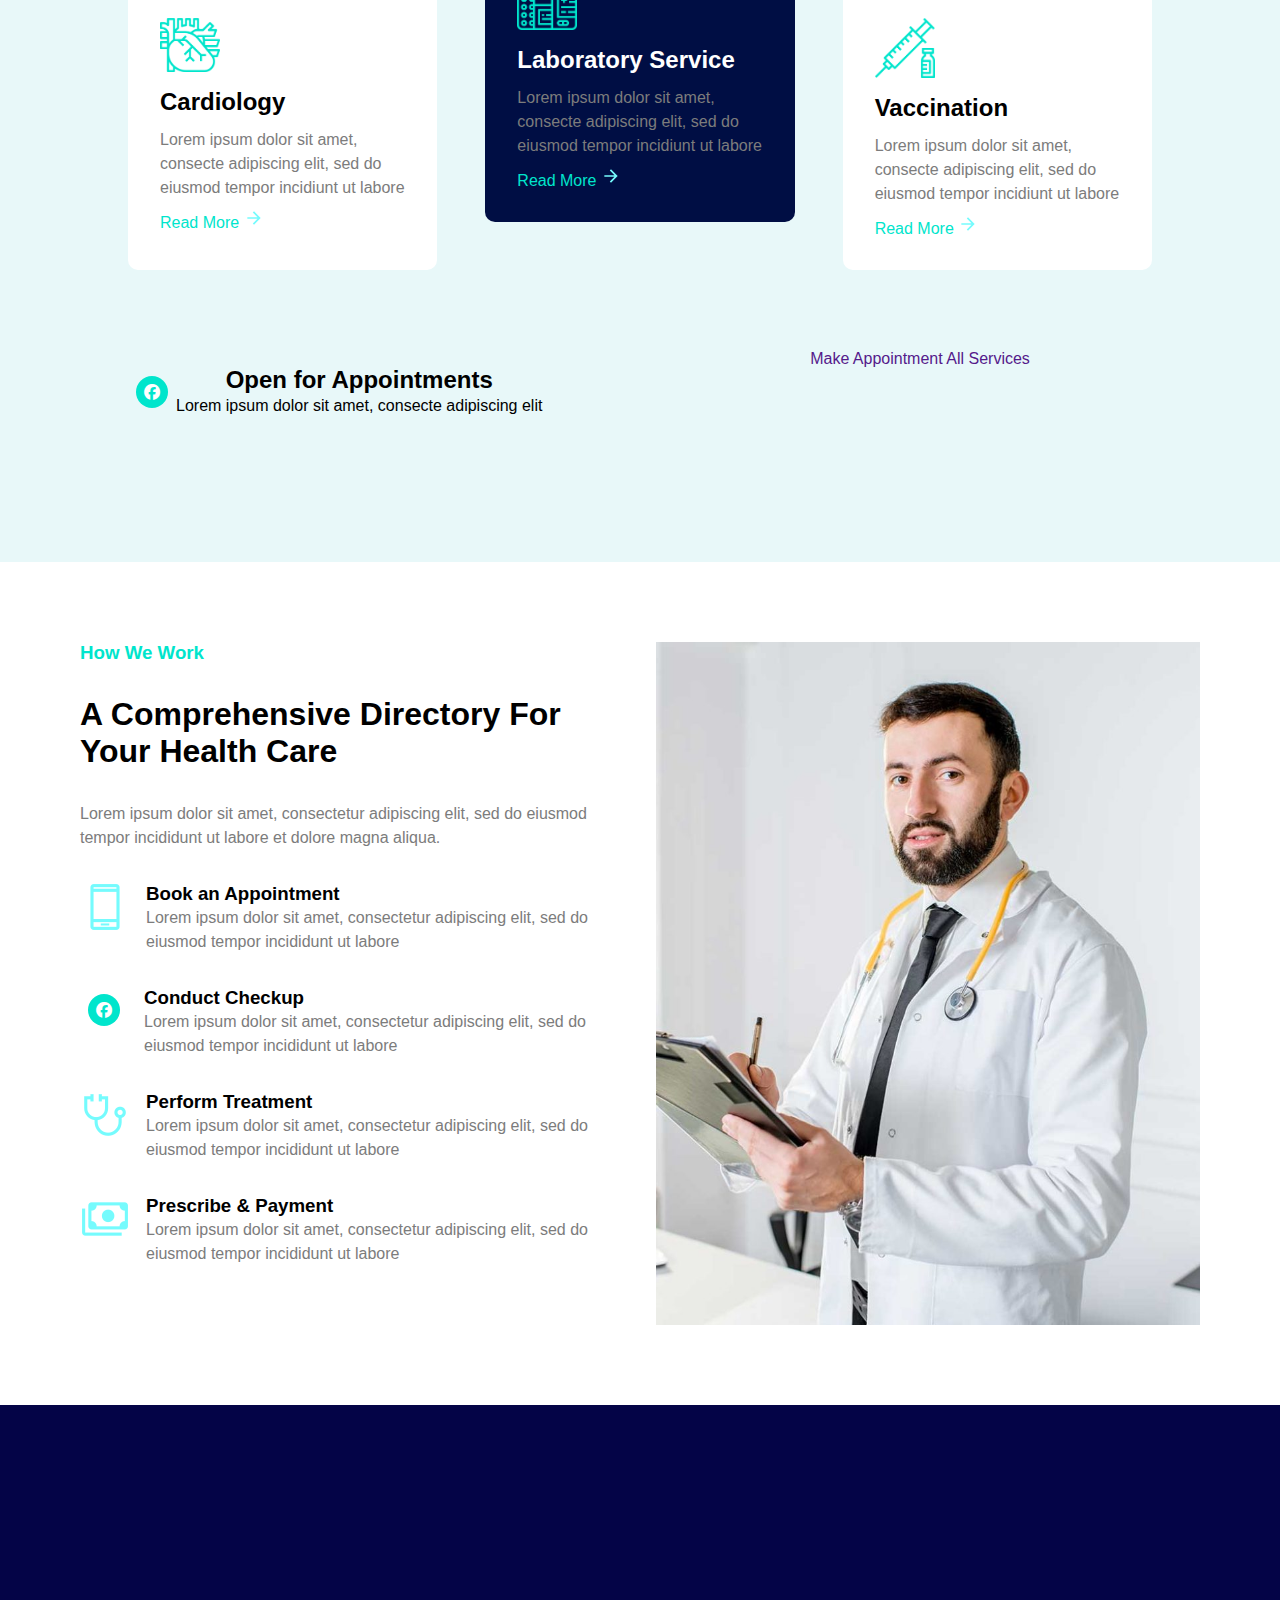
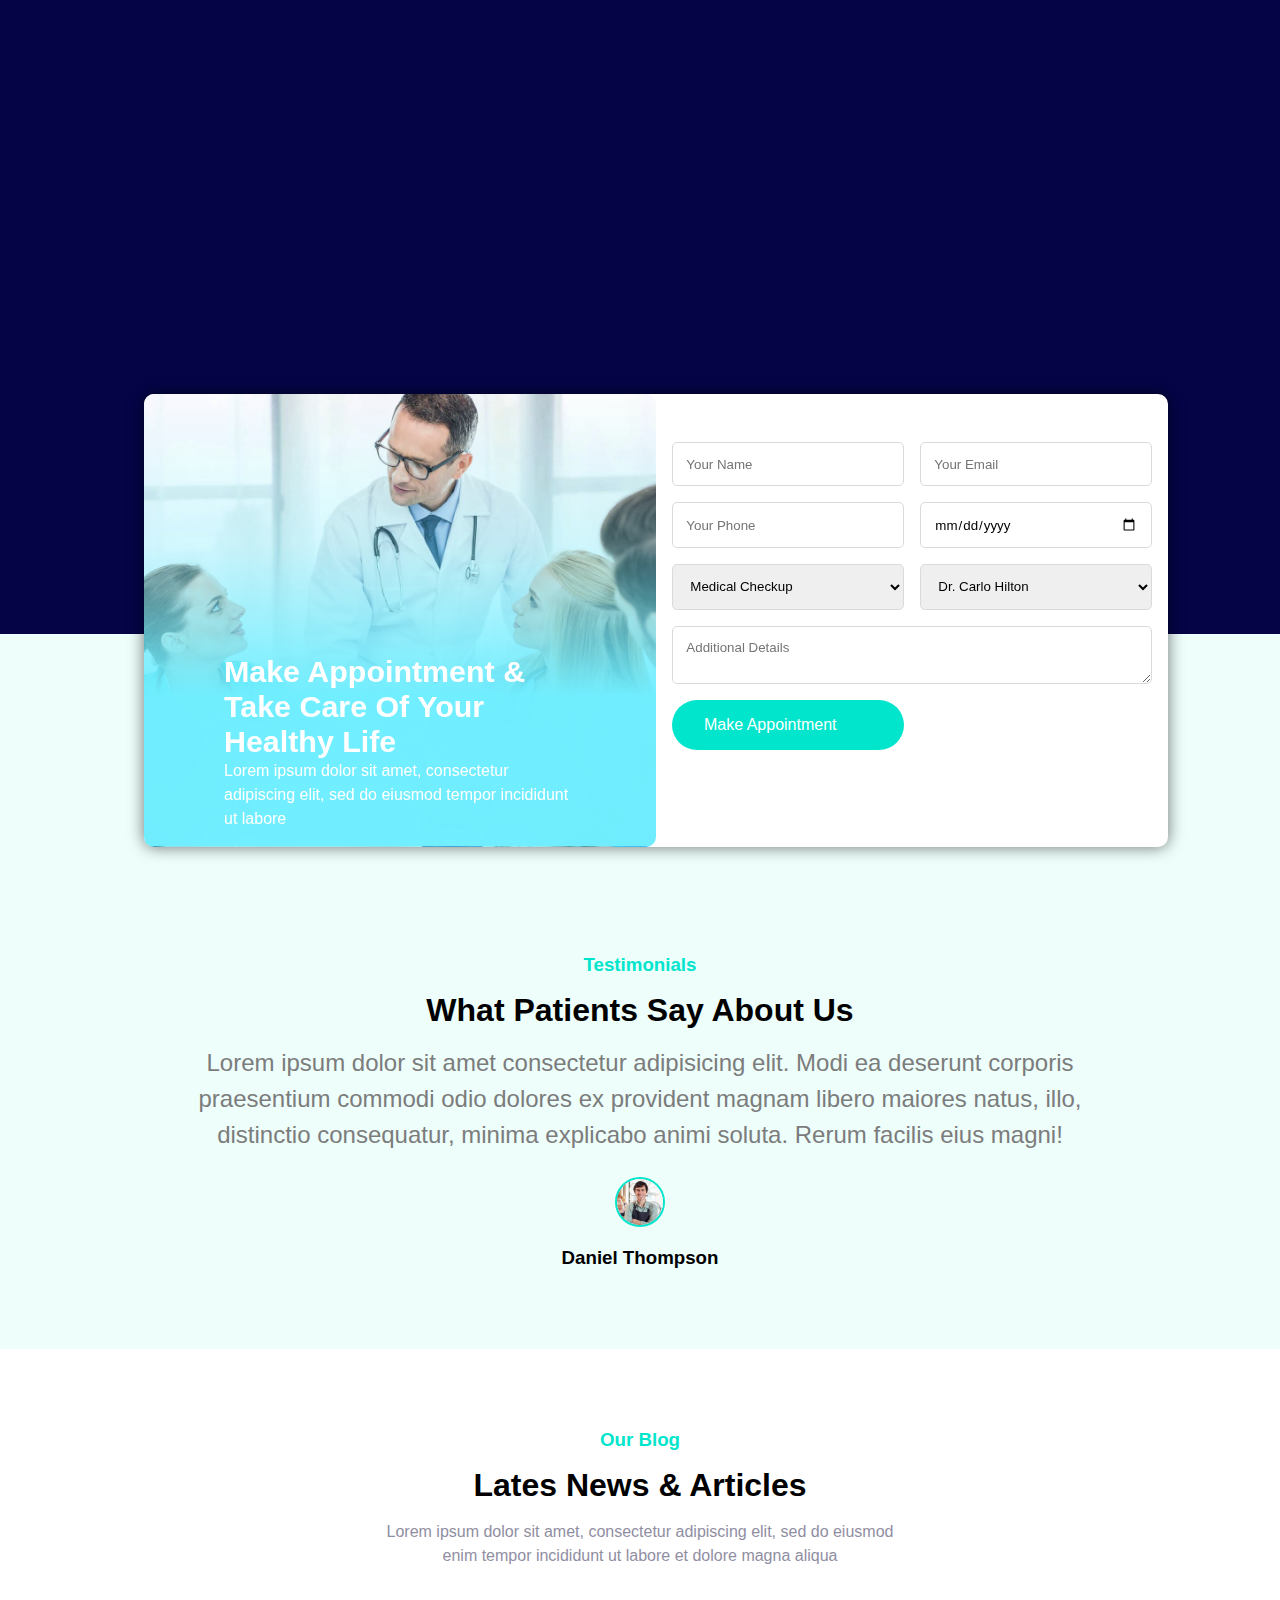
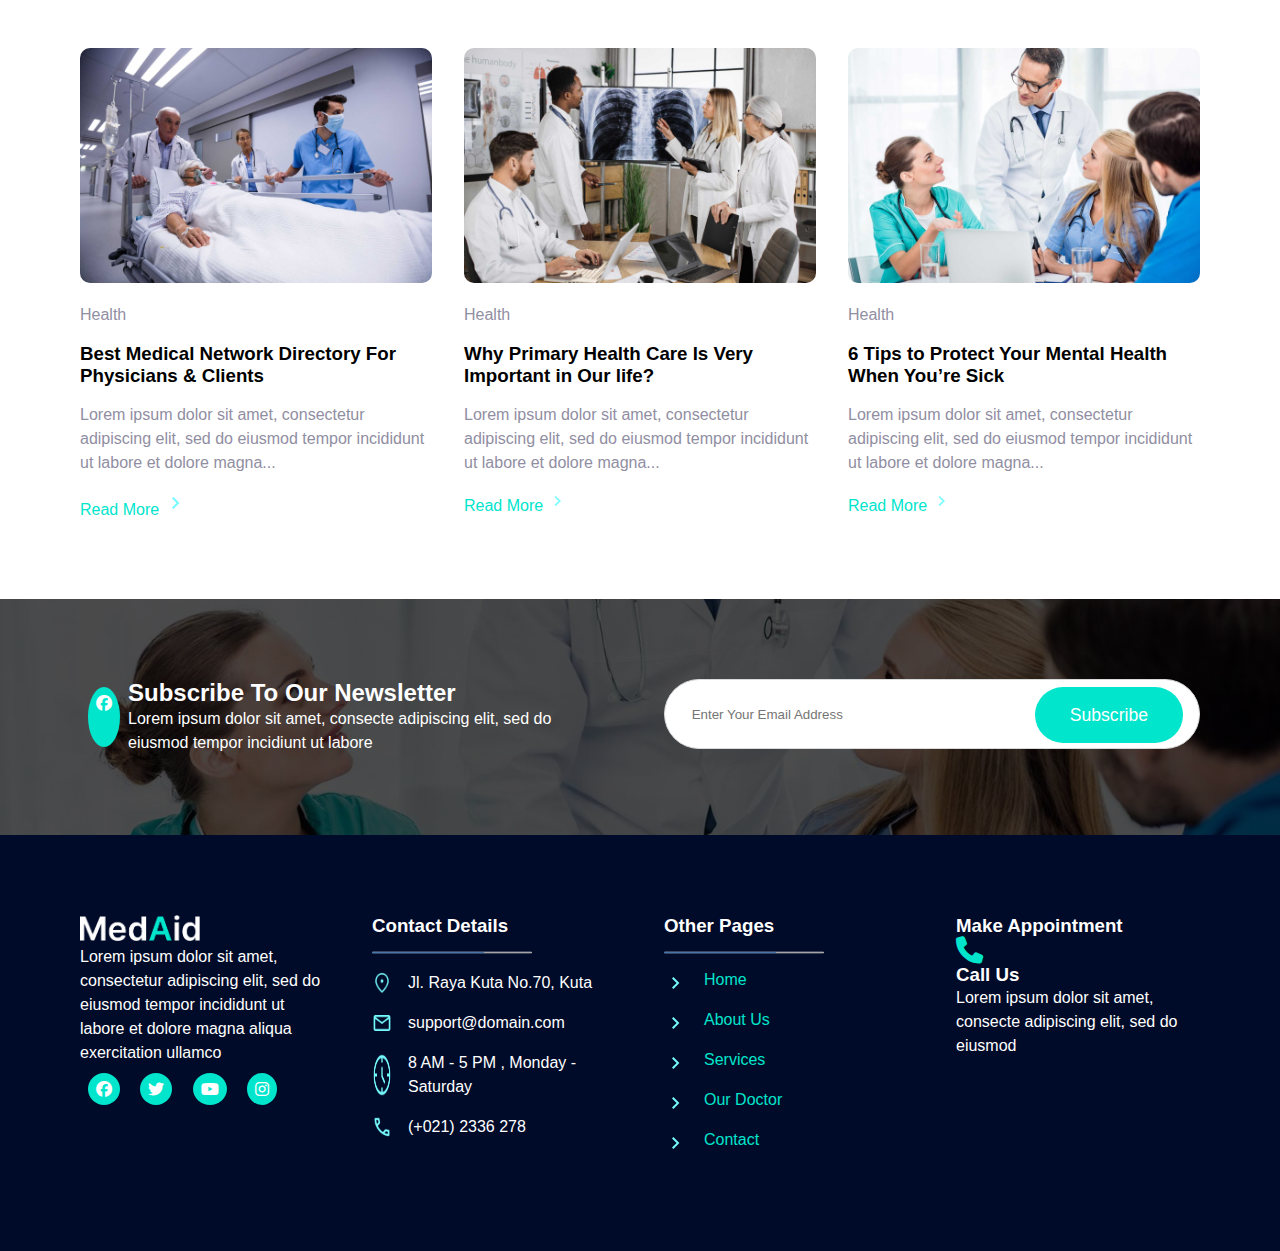
==== commit 55ba01e4: "just added the color of the footer links" ====
--- a/index.html
+++ b/index.html
@@ -473,7 +473,7 @@
              <!--Other Pages -->
             <div class="Footer-col">
                 <h3>Other Pages</h3>
-                <progress value="70" max="100"></progress>
+                <progress value="70" max="100"  ></progress>
                 <article class="contact">
                     <svg xmlns="http://www.w3.org/2000/svg" height="24px" viewBox="0 -960 960 960" width="24px" fill="#75FBFD"><path d="M504-480 320-664l56-56 240 240-240 240-56-56 184-184Z"/></svg>
                     <a href="">Home</a>  
--- a/style.css
+++ b/style.css
@@ -635,6 +635,13 @@
    grid-template-columns: repeat(4,1fr);
    grid-gap: 3em;
 }
+/* <!--Other Pages --> */
+.contact a{
+color: #00E5CC;
+}
+progress{
+   height: 3px;
+}
 /* <!-- Contact Details --> */
 .contact{
    display: flex;
@@ -900,10 +907,10 @@
    }
       /*----- hero-container----- */
 .hero-container{
-   max-width: 700px;
+   max-width: 650px;
    padding: 3em 2em;
-   left: 1em;
-   top: 70px;
+   left: 0;
+   top: 80px;
 }
 /* -----video-play button--- */
 .play-button{
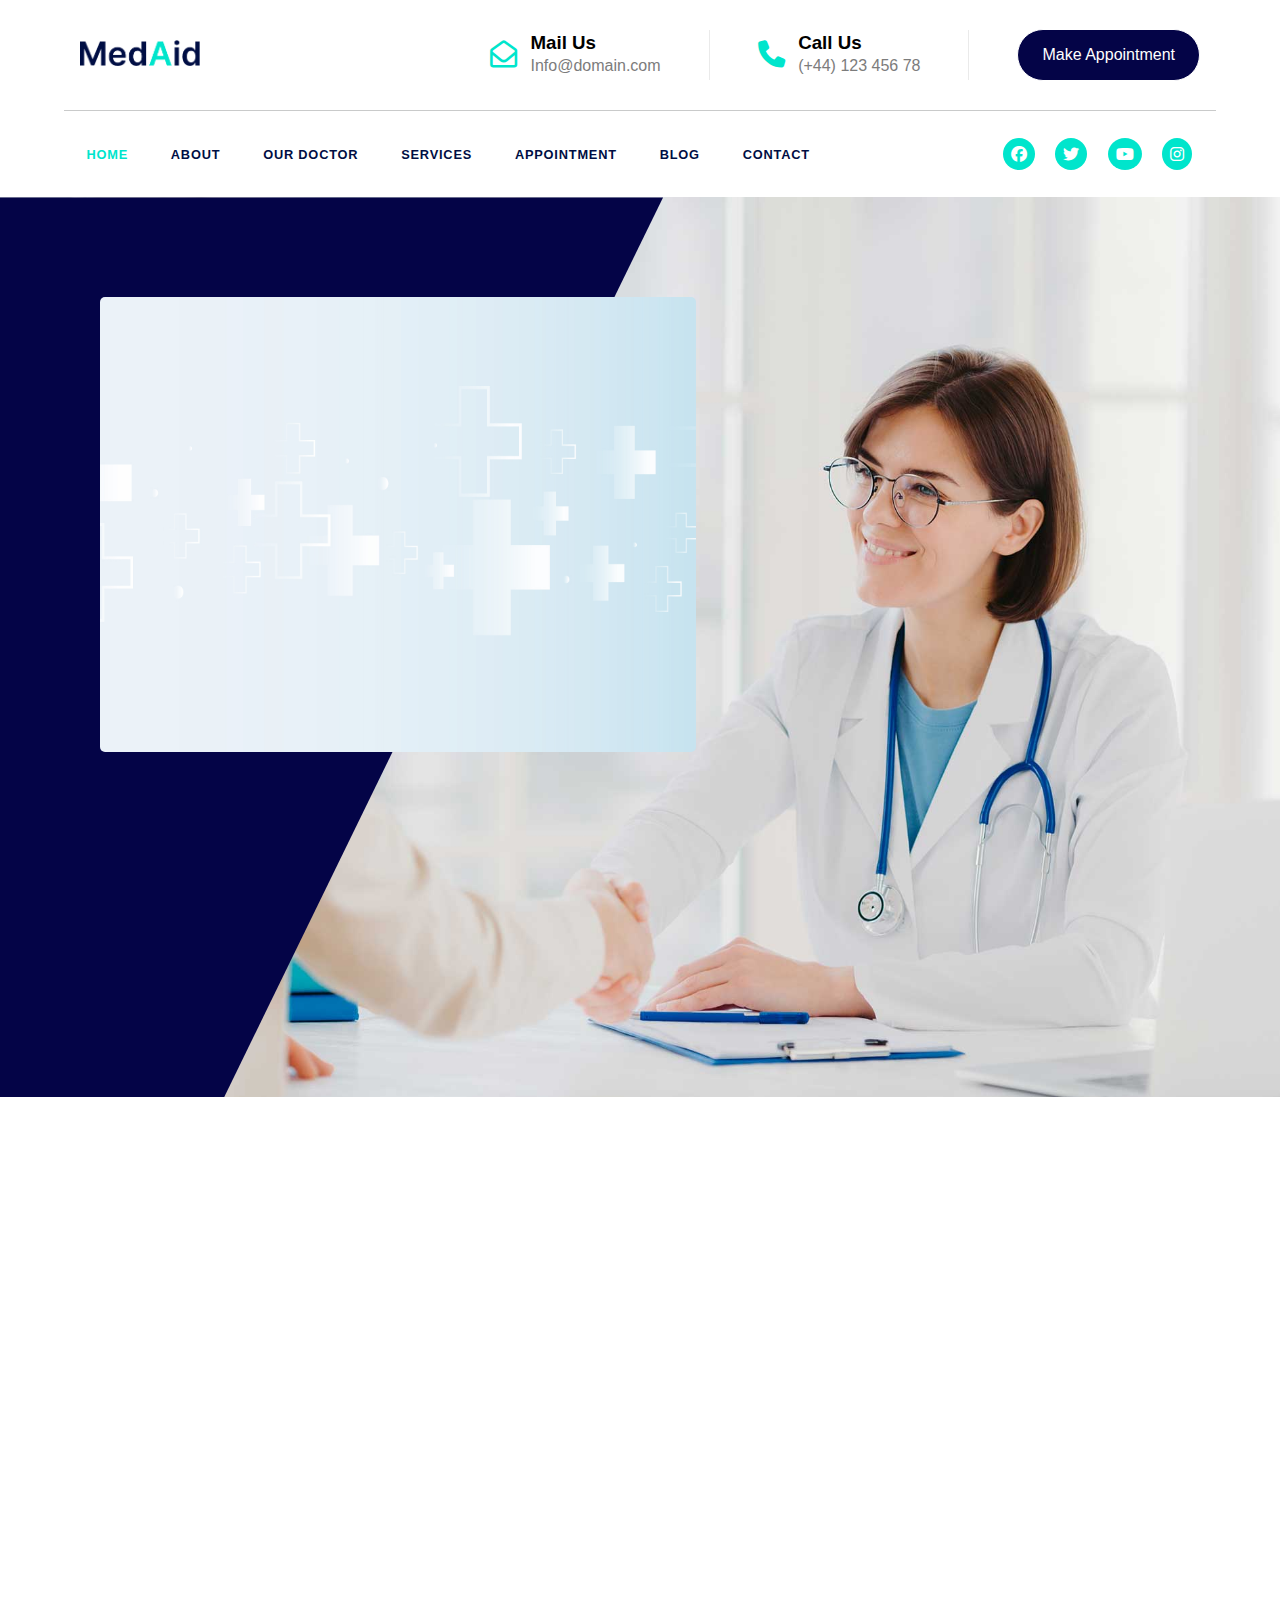
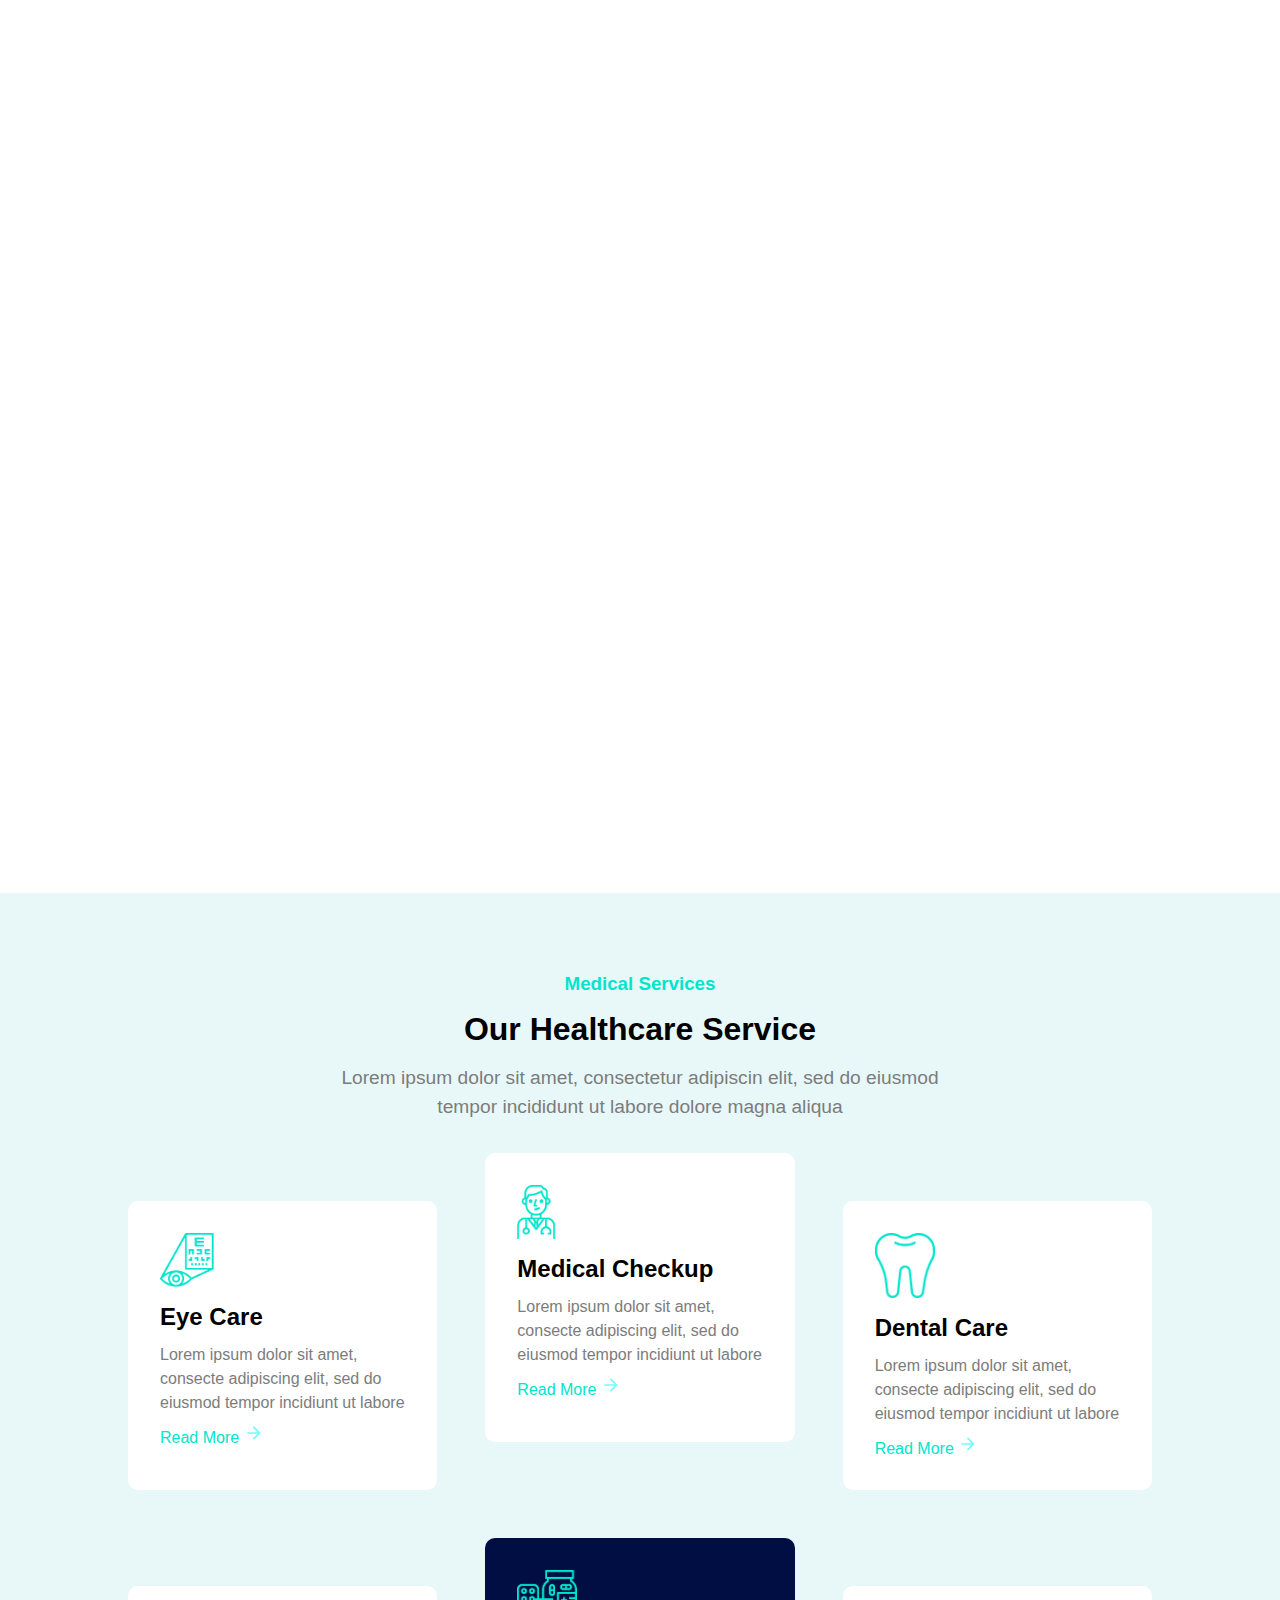
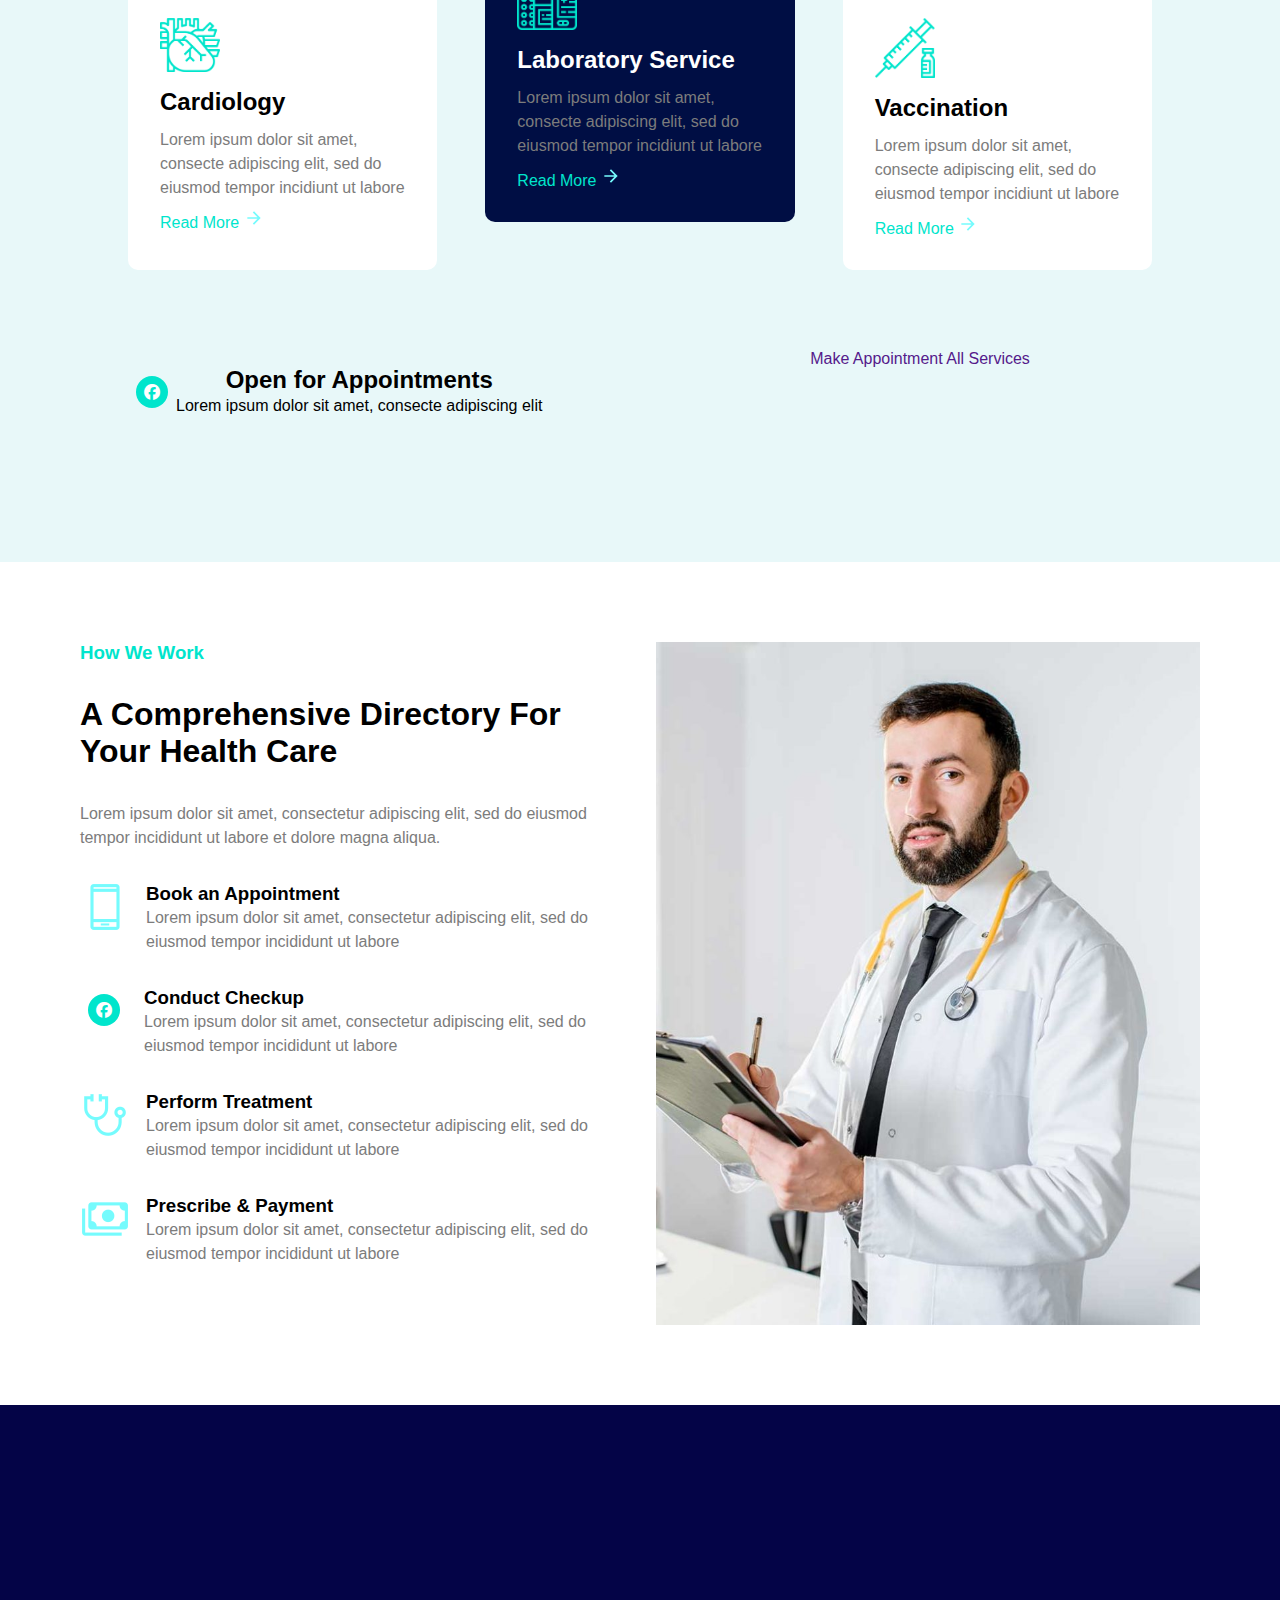
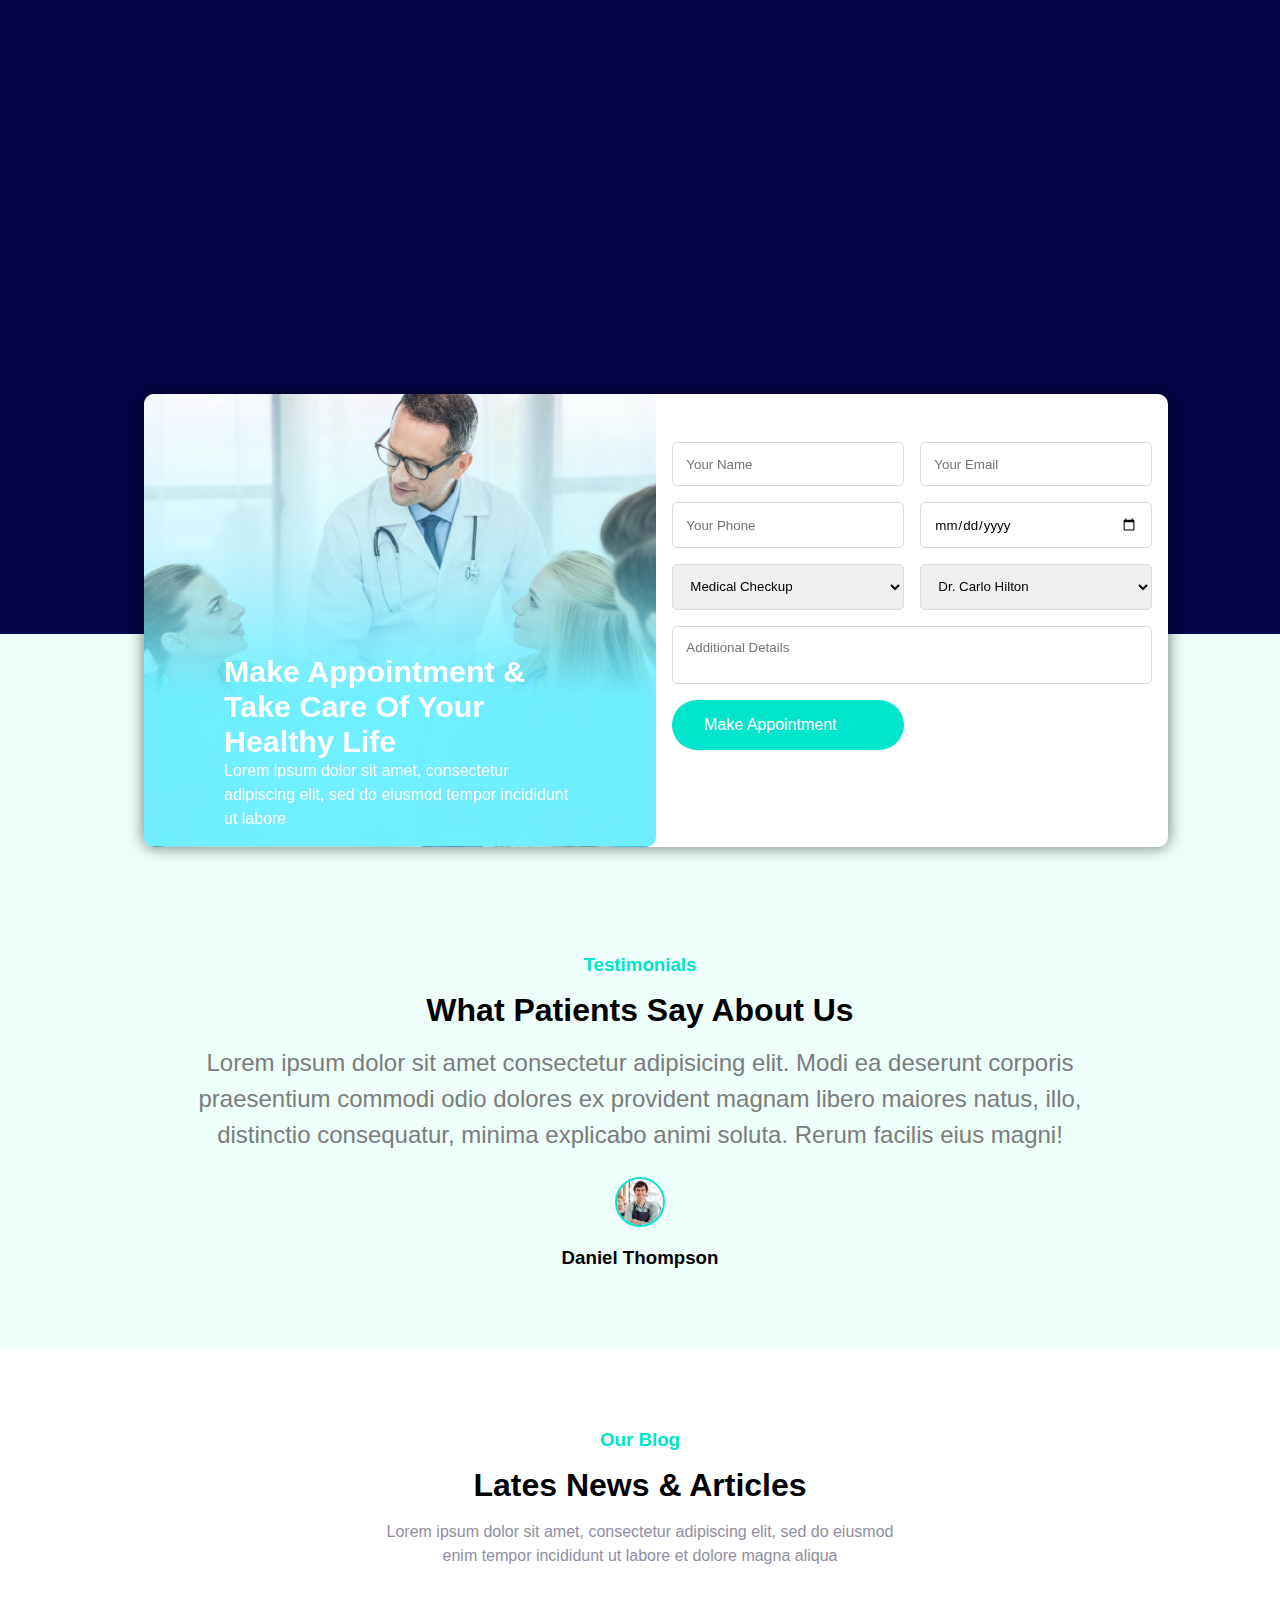
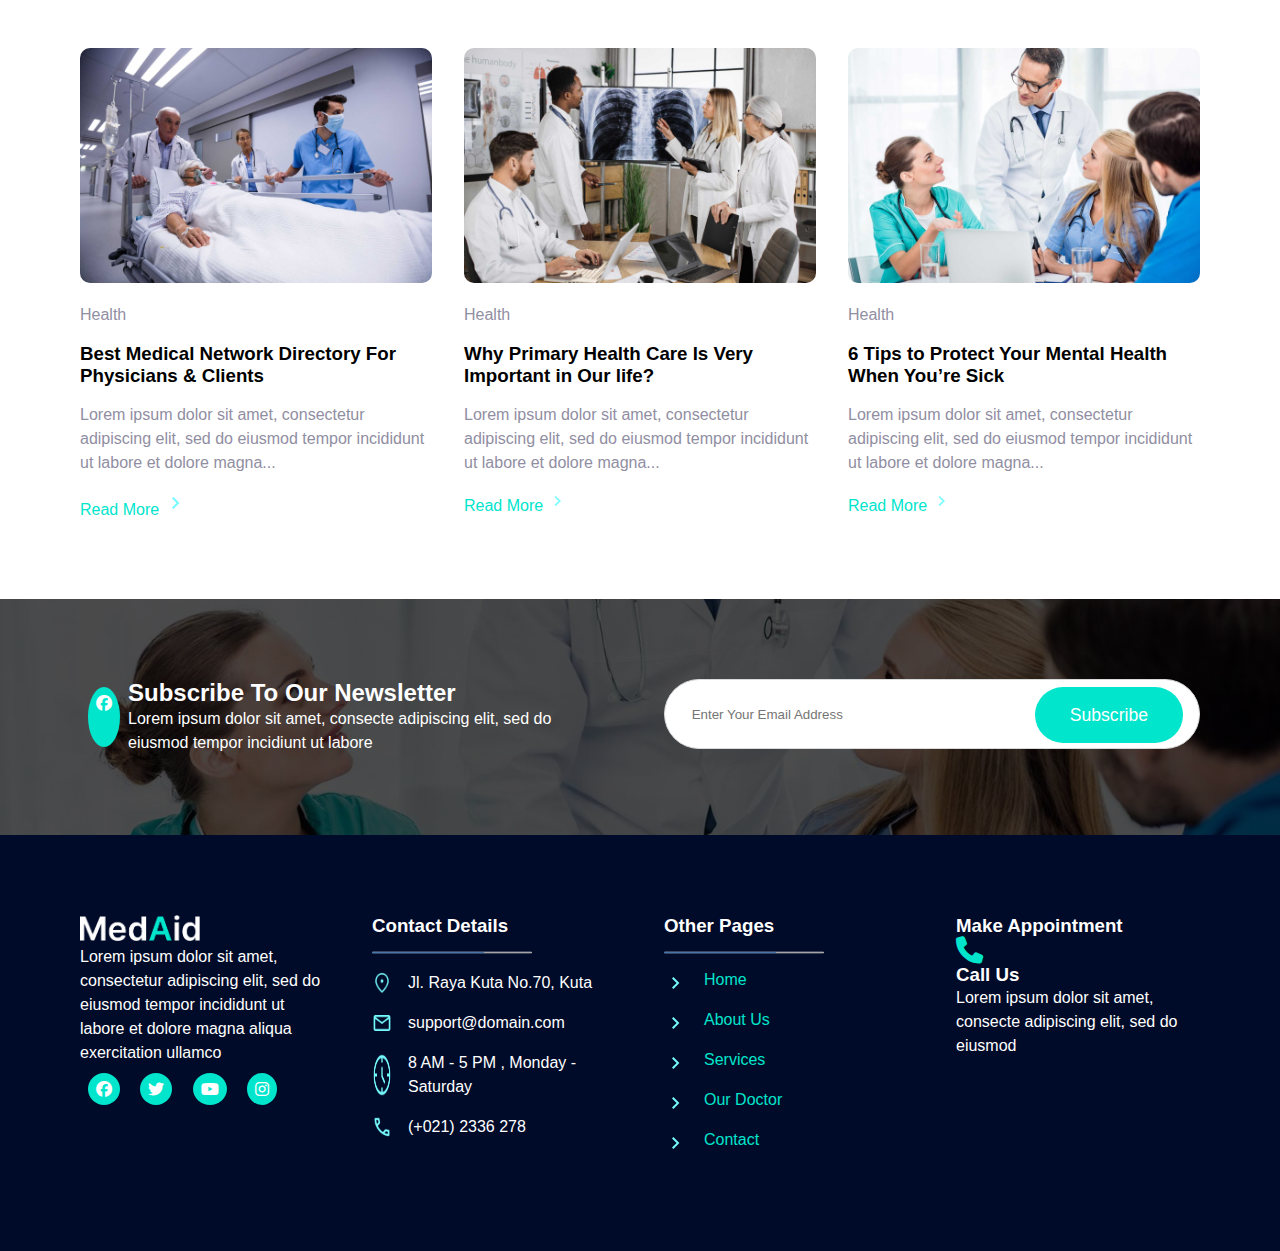
==== commit 85b88c57: "just added textarea resize none" ====
--- a/index.html
+++ b/index.html
@@ -96,20 +96,20 @@
 <section>
     <div data-aos="fade-down-right">
     <article class=" rows">
-        <div class="col col-1">
+        <div class=" Timetable col col-1 ">
             <img src="./icons/chekk.png" width="50px">
             <h2>Doctors Timetable</h2>
             <p>Lorem ipsum dolor sit amet, consectetur adipiscing elit, sed do eiusmod tempor incididunt ut labore et dolore magna</p>
             <a href=""><span>View Timetable</span></a>
             <svg class="svg" xmlns="http://www.w3.org/2000/svg" height="24px" viewBox="0 -960 960 960" width="24px" fill="#75FBFD"><path d="M647-440H160v-80h487L423-744l57-56 320 320-320 320-57-56 224-224Z"/></svg>
         </div>
-        <div class="col col-2">
+        <div class="emergency-call col col-2">
             <img src="./icons/ecg_heart_48dp_FILL0_wght400_GRAD0_opsz48.png" width="50px">
             <h2>Emergency Call</h2>
             <p>Lorem ipsum dolor sit amet, consectetur adipiscing elit, sed do eiusmod tempor incididunt ut labore et dolore magna</p>
             <a href=""><img class="col-2-img" src="./icons/call_24dp_FILL0_wght400_GRAD0_opsz24.png" width="15px">(+231)886175012</a>
         </div>
-        <div class=" col col-3">
+        <div class=" Appointment col col-3">
             <img src="./icons/phone.png" width="50px">
             <h2>Make An Appointment</h2>
             <p>Lorem ipsum dolor sit amet, consectetur adipiscing elit, sed do eiusmod tempor incididunt ut labore et dolore magna</p>
--- a/style.css
+++ b/style.css
@@ -212,6 +212,23 @@
       transform: translateX(0px);
    }
 }
+@keyframes breath{
+   0%{
+      transform: scale(1.07);
+   }
+   25%{
+      transform: scale(1.0);
+   }
+   50%{
+      transform: scale(1.07);
+   }
+   75%{
+      transform: scale(1.0);
+   }
+   100%{
+      transform: scale(1.07);
+   }
+}
 
 /*------------- clip-path background color--------- */
 
@@ -223,6 +240,9 @@
   
 }
 /* -----video-play button--- */
+.play-button{
+   animation: breath 2s 3s linear infinite;
+}
 .fa-circle-play{
    position: absolute;
    bottom: 2.5rem;
@@ -237,6 +257,7 @@
    animation:splash 2s forwards;
    transition: 3s;
    animation-delay: 1s;
+ 
 }
 /* ------------SECTION 2 portion (Doctors Timetable,Emergency Call & Make An Appointment)---------------- */
 .rows{
@@ -263,7 +284,7 @@
    line-height: 1.5rem;
    
 }
-.col-2{
+.emergency-call{
    background-color: #040447;
    color: white;
    padding: 2em 2em;
@@ -284,11 +305,11 @@
    margin-top: 1em;
    
 } */
-.col-3{
+.Appointment{
    background-color: #00E5CC;
    color:white; 
 }
-.col-3 a{
+.Appointment a{
    color: white;
    
 }
@@ -525,6 +546,7 @@
    border-radius: 5px;
    border: 0.5px solid #d9dadb ;
    outline: none;
+   resize: none;
 }
 .forms a{
    background-color: #00E5CC;
